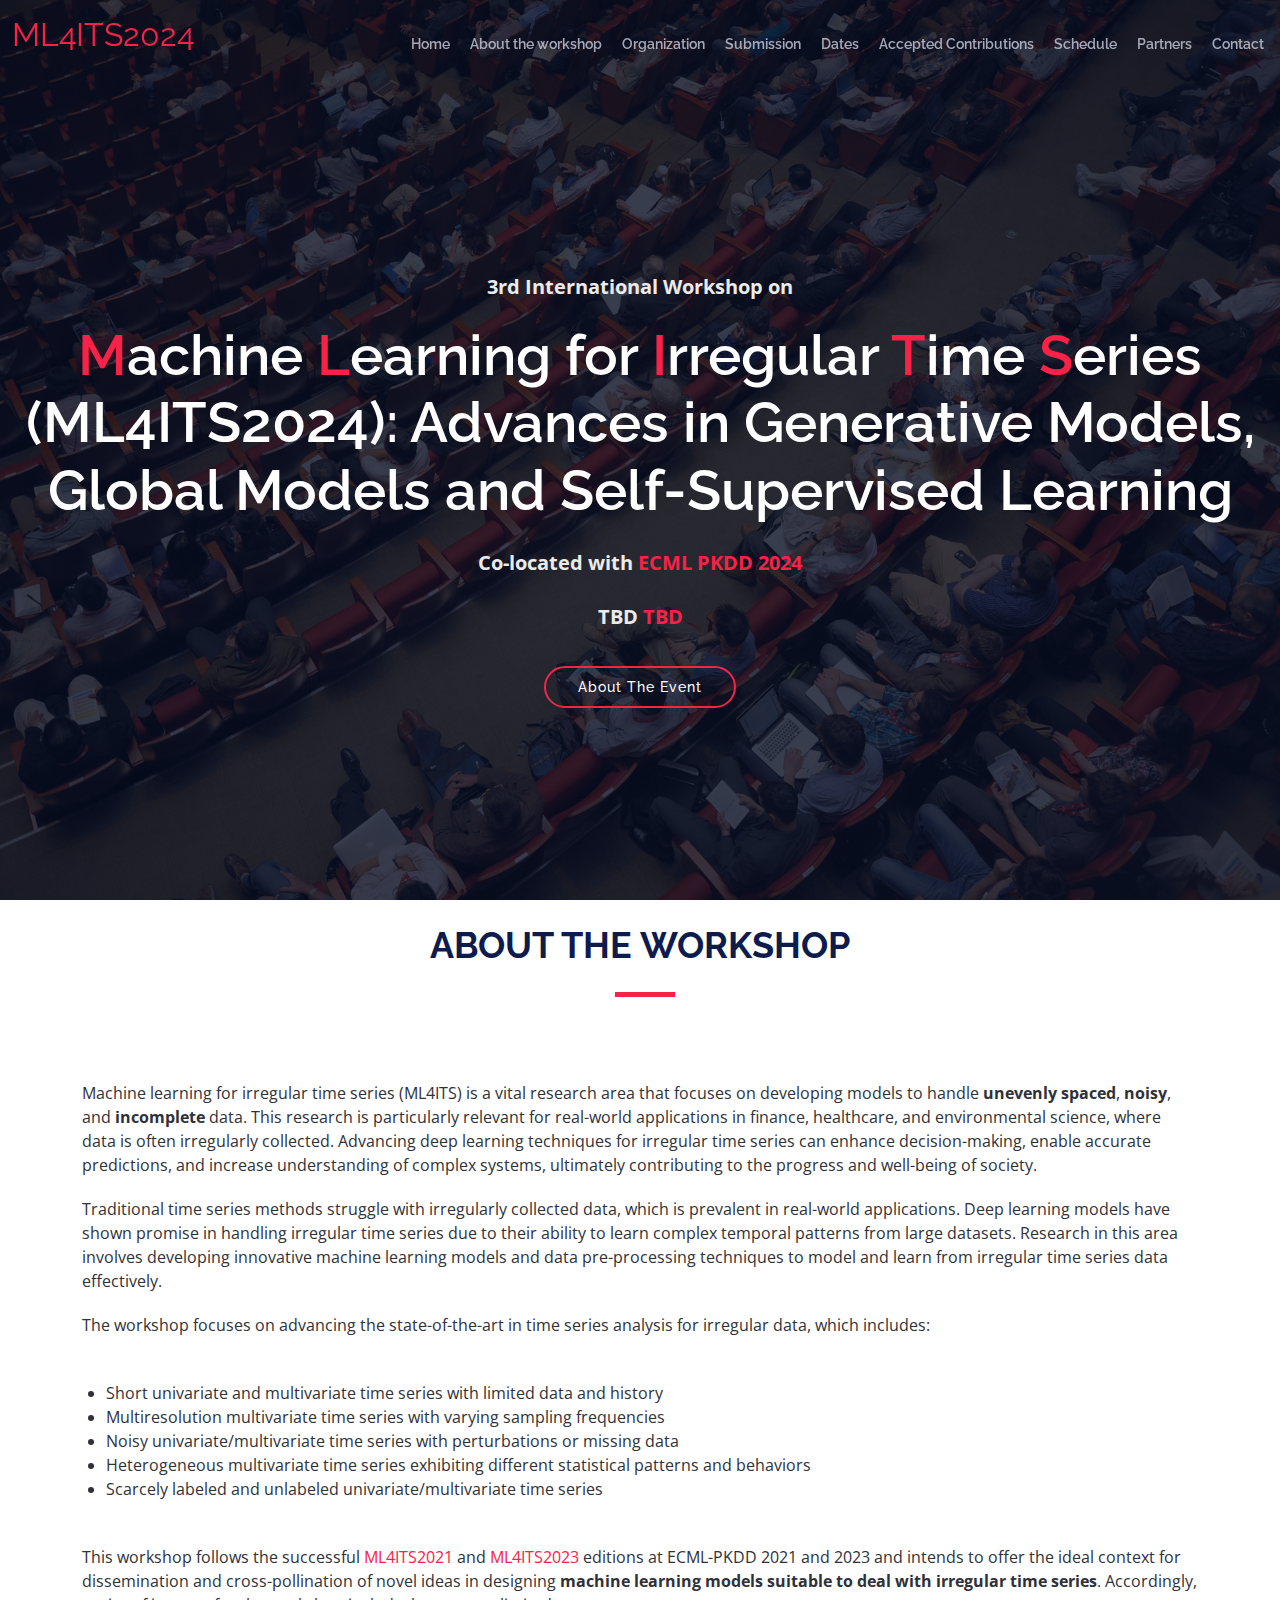
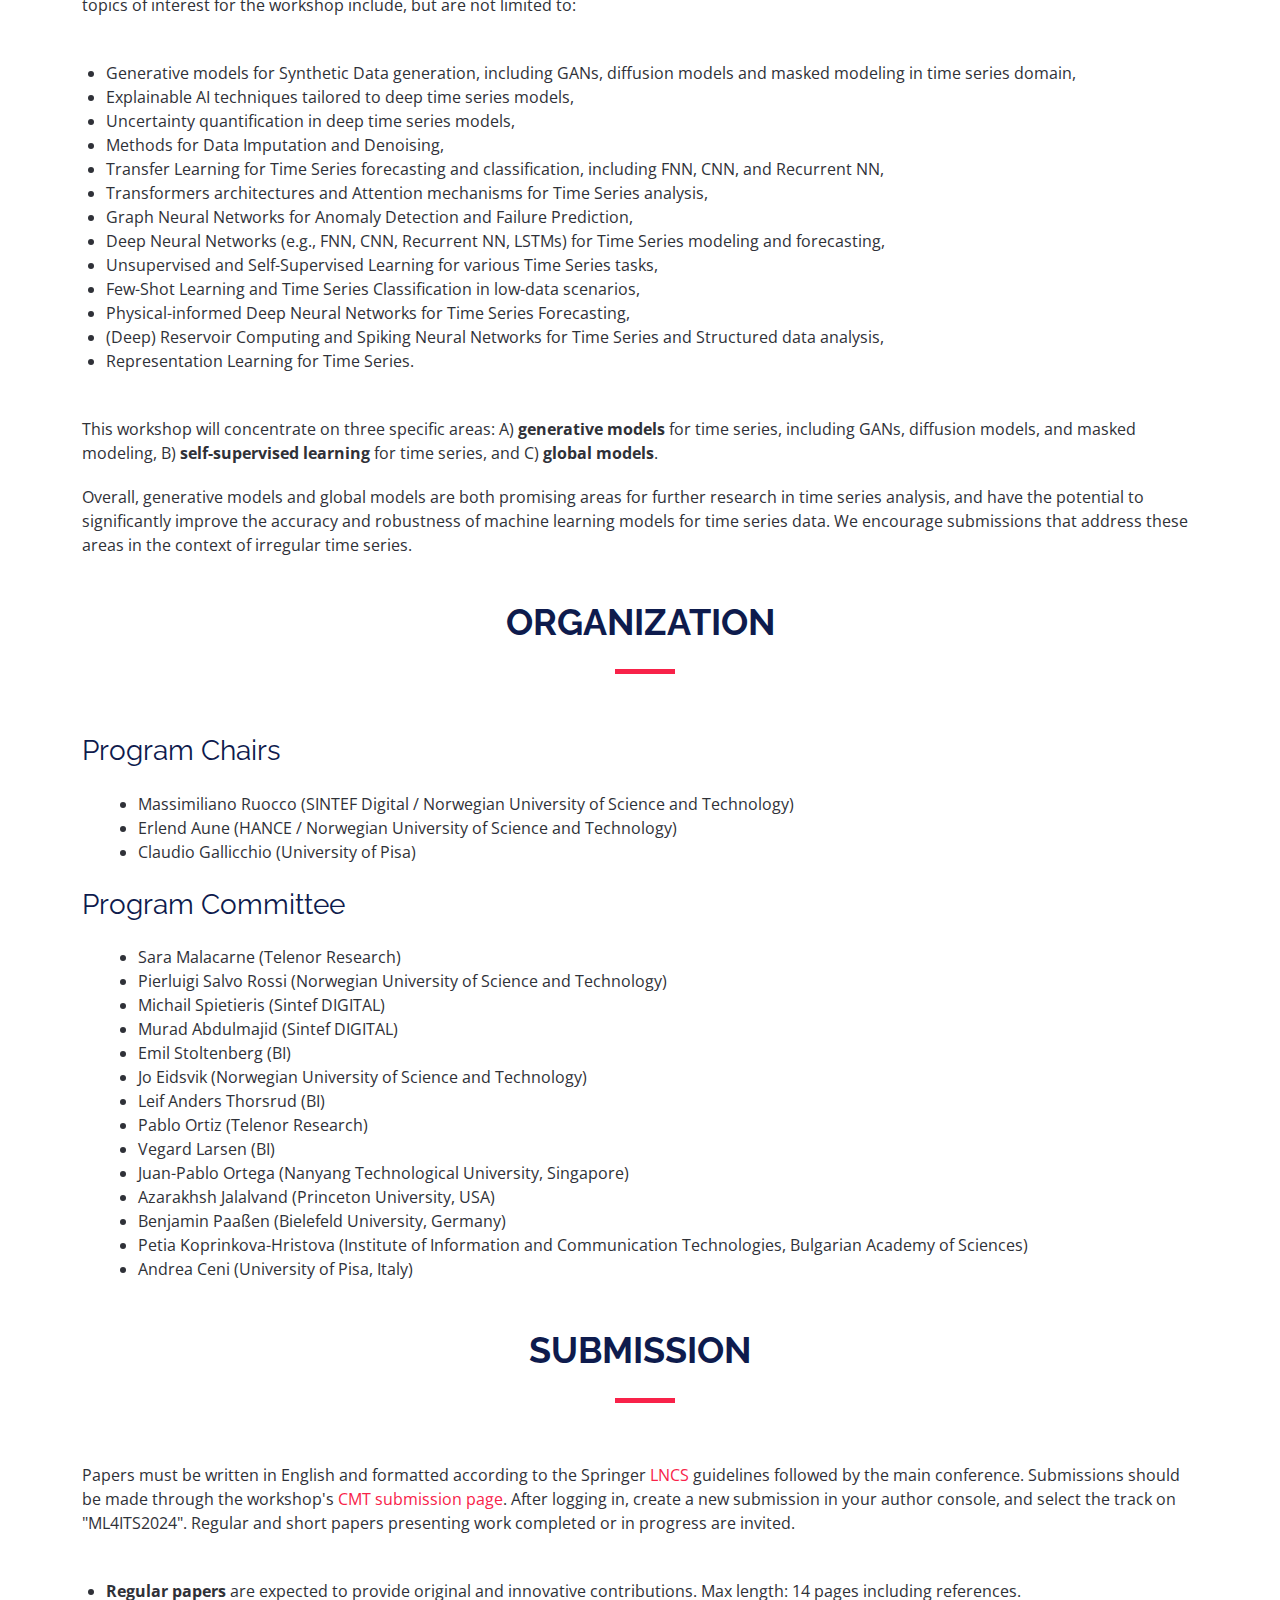
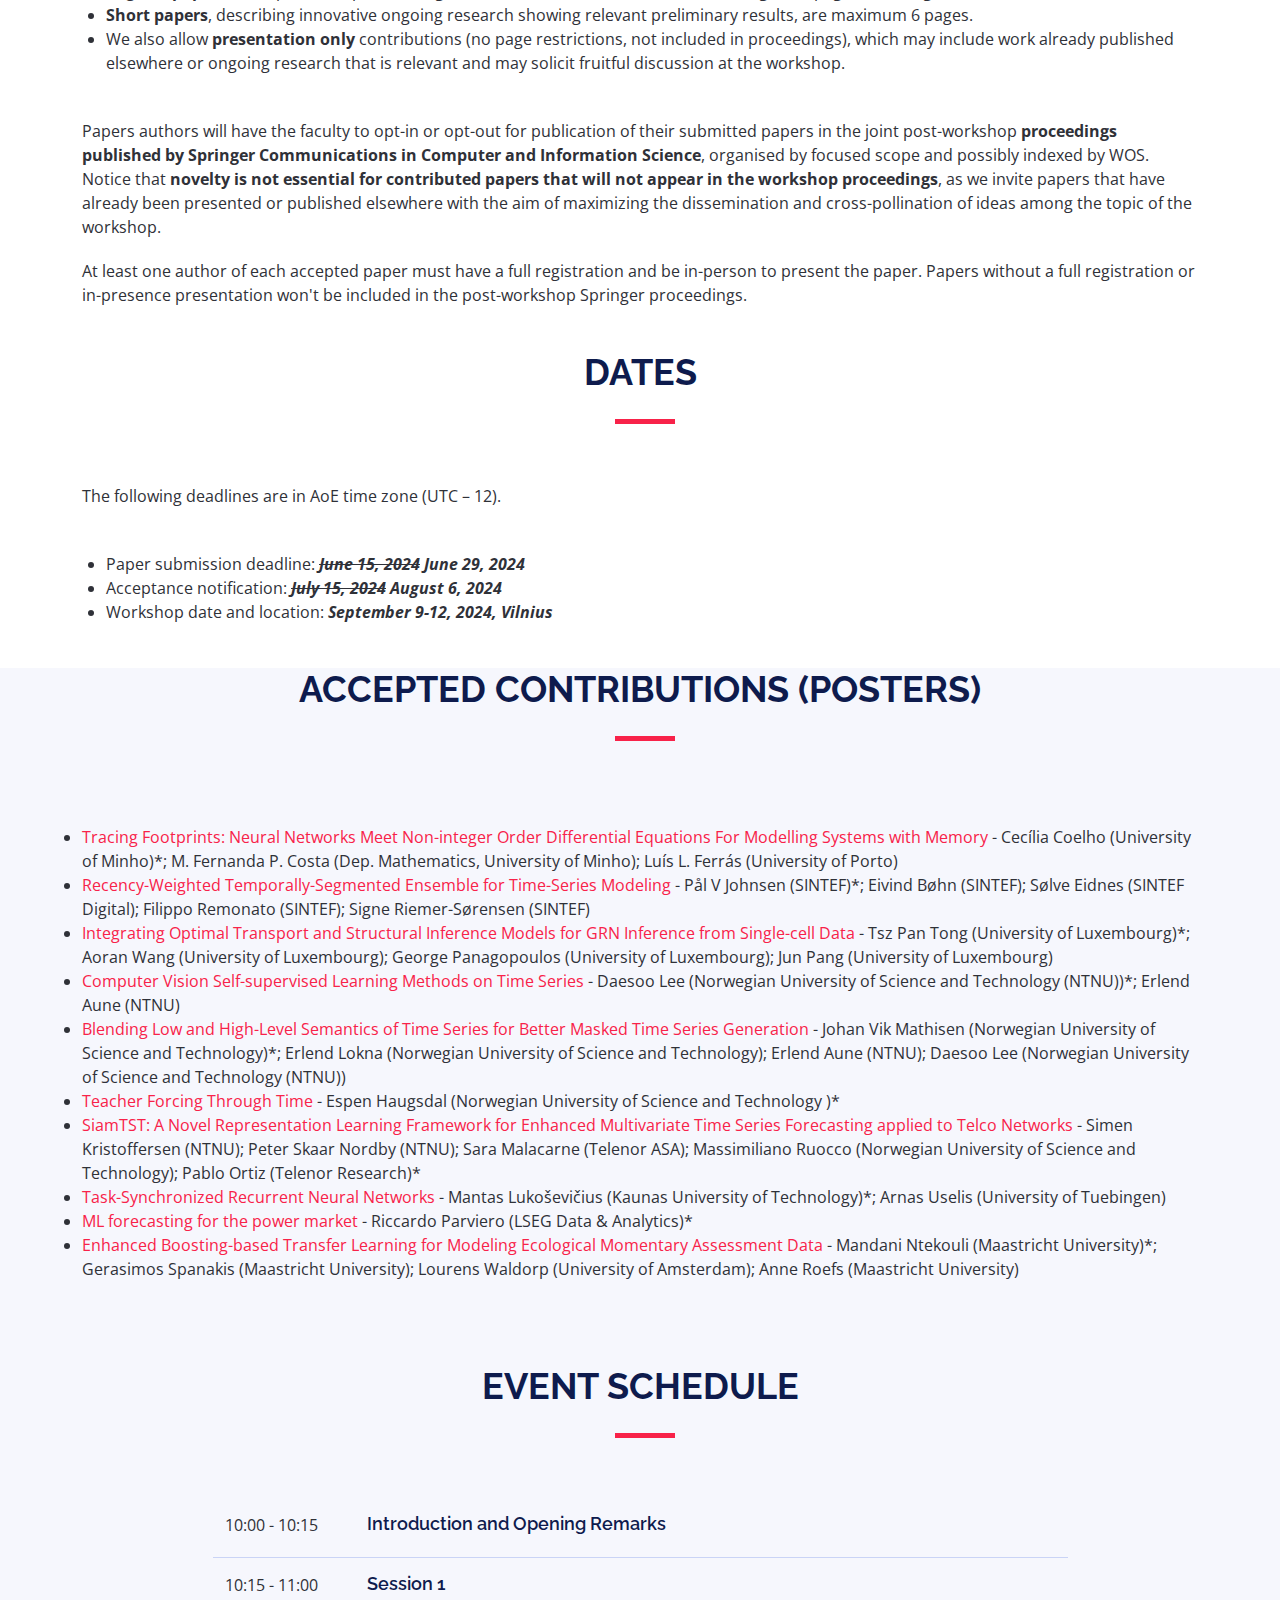
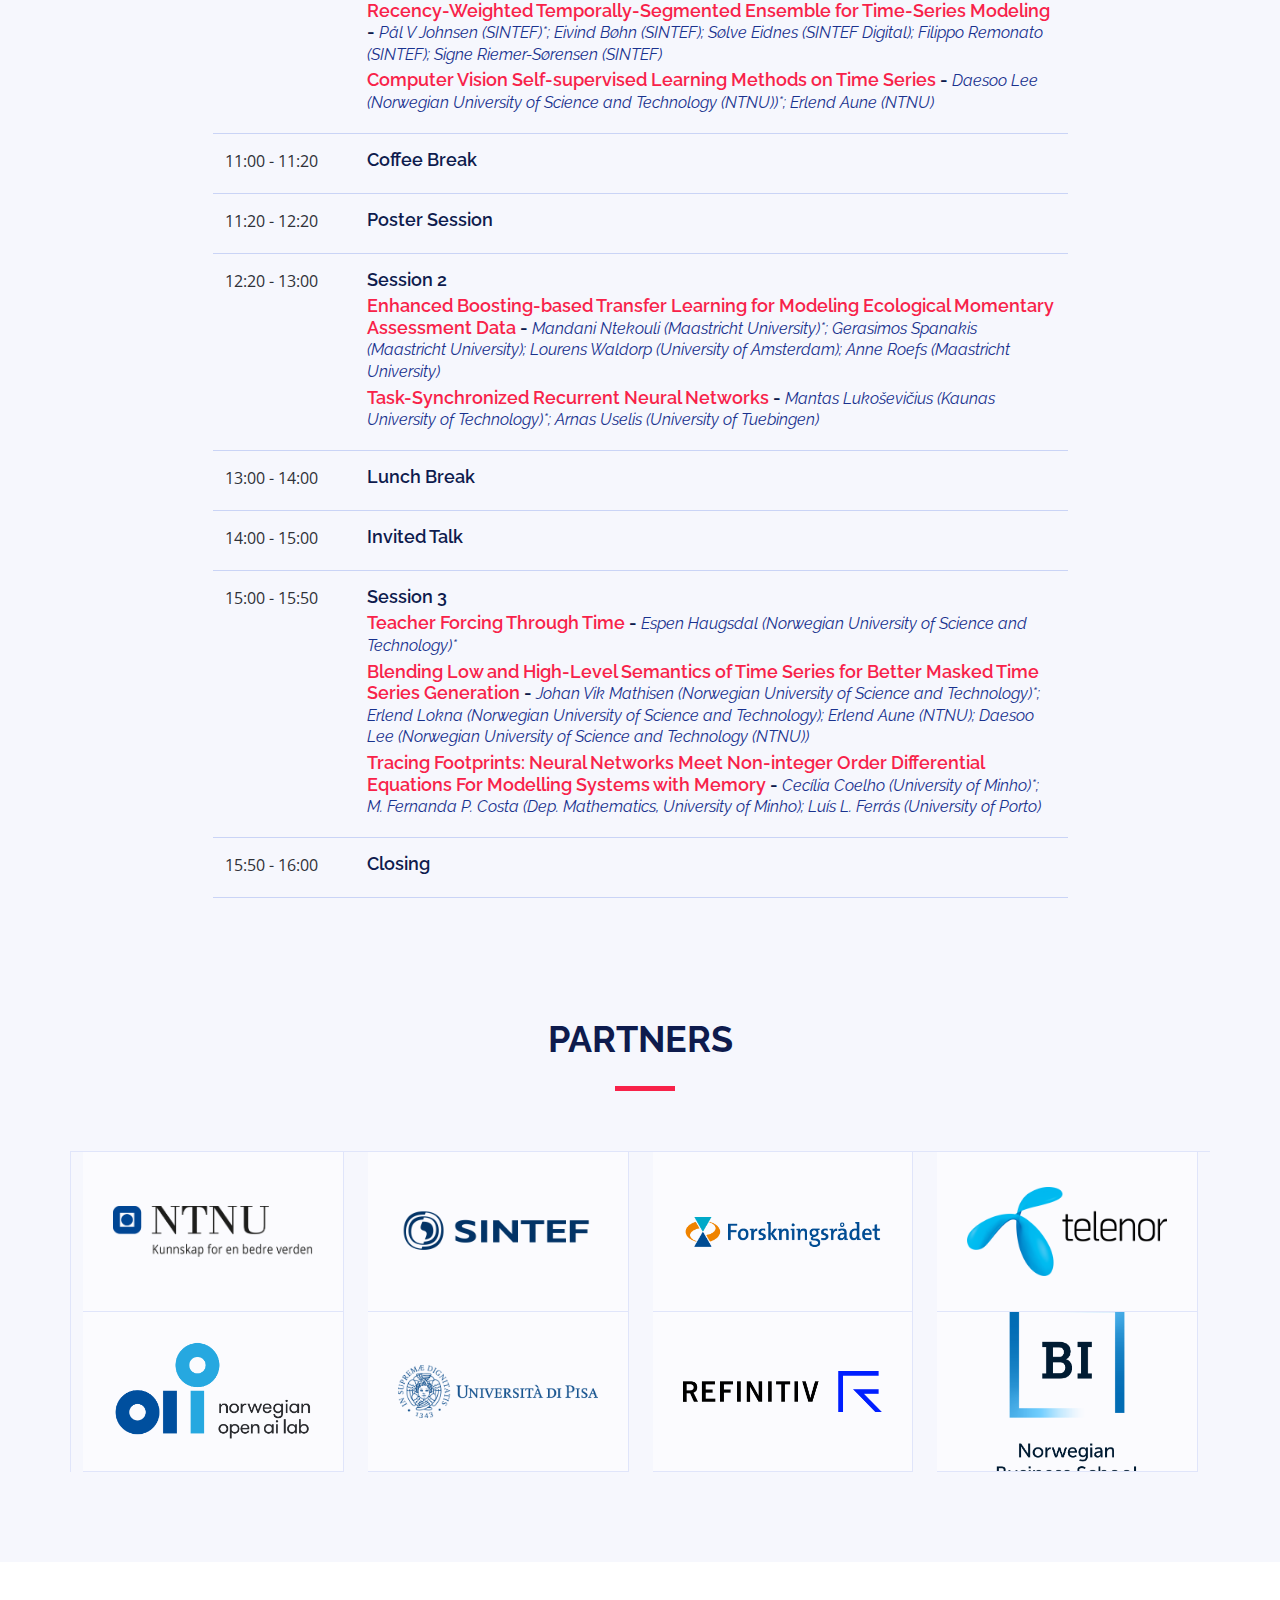
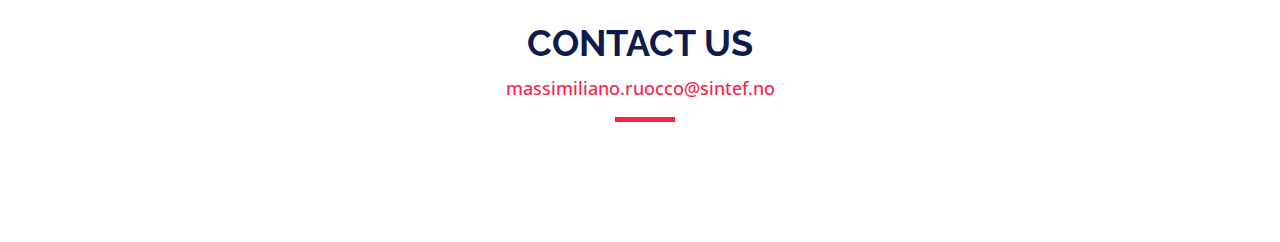
==== index.html @ a79eaecb "First commit" ====
<!DOCTYPE html>
<html lang="en">

<head>
  <meta charset="utf-8">
  <meta content="width=device-width, initial-scale=1.0" name="viewport">

  <title>ml4its2024</title>
  <meta content="" name="description">
  <meta content="" name="keywords">

  <!-- Favicons -->
  <link href="assets/img/favicon.png" rel="icon">
  <link href="assets/img/apple-touch-icon.png" rel="apple-touch-icon">

  <!-- Google Fonts -->
  <link href="https://fonts.googleapis.com/css?family=Open+Sans:300,300i,400,400i,700,700i|Raleway:300,400,500,700,800"
    rel="stylesheet">

  <!-- Vendor CSS Files -->
  <link href="assets/vendor/aos/aos.css" rel="stylesheet">
  <link href="assets/vendor/bootstrap/css/bootstrap.min.css" rel="stylesheet">
  <link href="assets/vendor/bootstrap-icons/bootstrap-icons.css" rel="stylesheet">
  <link href="assets/vendor/glightbox/css/glightbox.min.css" rel="stylesheet">
  <link href="assets/vendor/swiper/swiper-bundle.min.css" rel="stylesheet">

  <!-- Template Main CSS File -->
  <link href="assets/css/style.css" rel="stylesheet">

  <!-- =======================================================
  * Template Name: TheEvent - v4.1.0
  * Template URL: https://bootstrapmade.com/theevent-conference-event-bootstrap-template/
  * Author: BootstrapMade.com
  * License: https://bootstrapmade.com/license/
  ======================================================== -->
</head>

<body>

  <!-- ======= Header ======= -->
  <header id="header" class="d-flex align-items-center ">
    <div class="container-fluid container-xxl d-flex align-items-center">

      <div id="logo" class="me-auto">
        <!-- Uncomment below if you prefer to use a text logo -->
        <h2><a href="index.html">ML4ITS2024</a></h2>
        <!--<a href="index.html" class="scrollto"><img src="assets/img/logo.png" alt="" title=""></a>-->
      </div>

      <nav id="navbar" class="navbar order-last order-lg-0">
        <ul>
          <!-- <li><a class="nav-link scrollto active" href="#hero">Home</a></li>
          <li><a class="nav-link scrollto" href="#aboutt">Call for Papers</a></li>
          <li><a class="nav-link scrollto" href="#organization">Organization</a></li>
          <li><a class="nav-link scrollto" href="#submission">Submission</a></li>
          <li><a class="nav-link scrollto" href="#dates">Dates</a></li>
          <li><a class="nav-link scrollto" href="#schedule">Schedule</a></li>
          <li><a class="nav-link scrollto" href="#supporters">Partners</a></li> -->
          <li><a href="#hero">Home</a></li>
          <li><a href="#aboutt">About the workshop</a></li>
          <li><a href="#organization">Organization</a></li>
          <li><a href="#submission">Submission</a></li>
          <li><a href="#dates">Dates</a></li>
          <li><a href="#contributions">Accepted Contributions</a></li>
          <li><a href="#schedule">Schedule</a></li>
          <li><a href="#supporters">Partners</a></li>
          <!-- <li class="dropdown"><a href="#"><span>Drop Down</span> <i class="bi bi-chevron-down"></i></a>
          <ul>
            <li><a href="#">Drop Down 1</a></li>
            <li class="dropdown"><a href="#"><span>Deep Drop Down</span> <i class="bi bi-chevron-right"></i></a>
              <ul>
                <li><a href="#">Deep Drop Down 1</a></li>
                <li><a href="#">Deep Drop Down 2</a></li>
                <li><a href="#">Deep Drop Down 3</a></li>
                <li><a href="#">Deep Drop Down 4</a></li>
                <li><a href="#">Deep Drop Down 5</a></li>
              </ul>
            </li>
            <li><a href="#">Drop Down 2</a></li>
            <li><a href="#">Drop Down 3</a></li>
            <li><a href="#">Drop Down 4</a></li>
          </ul>
        </li> -->
          <li><a href="#contact">Contact</a></li>
          <!--<li><a href="https://ml4its.github.io/ml4its2021/">ML4ITS2021</a></li>-->
        </ul>
        <i class="bi bi-list mobile-nav-toggle"></i>
      </nav><!-- .navbar -->

    </div>
  </header><!-- End Header -->

  <!-- ======= Hero Section ======= -->
  <section id="hero">
    <!-- <div class="hero-container" data-aos="zoom-in" data-aos-delay="100"> -->
    <div class="hero-container">
      <p>3rd International Workshop on</p>
      <h1 class="mb-4 pb-0"><span>M</span>achine <span>L</span>earning for <span>I</span>rregular <span>T</span>ime
        <span>S</span>eries (ML4ITS2024): Advances in Generative Models, Global Models and Self-Supervised Learning
      </h1>

      <p class="mb-4 pb-0">Co-located with <a href="https://2024.ecmlpkdd.org/">ECML PKDD 2024</a></p>
      <p class="mb-4 pb-0"> TBD <a href="https://www.polito.it/en/polito/about-us/campuses-and-maps?sellocale=bl_id%253DTO_CIT06%2526fl_id%253DXPTE%2526rm_id%253D003&lang=en">TBD</a></p>
      <a href="#aboutt" class="about-btn scrollto">About The Event</a>
    </div>
  </section><!-- End Hero Section -->

  <main id="main">

    <!-- ======= About Section ======= -->
    <section id="aboutt">
      <!-- <div class="container" data-aos="fade-up"> -->
      <div class="container">

        <div class="section-header">
          <br>
          <h2>About the workshop</h2>
        </div>
        <div class="row">
          <p style="margin-top:0.1cm;">


      
          <p>
            Machine learning for irregular time series (ML4ITS) is a vital research area that focuses on developing models to handle <b>unevenly spaced</b>, <b>noisy</b>, and <b>incomplete</b> data. This research is particularly relevant for real-world applications in finance, healthcare, and environmental science, where data is often irregularly collected. Advancing deep learning techniques for irregular time series can enhance decision-making, enable accurate predictions, and increase understanding of complex systems, ultimately contributing to the progress and well-being of society.
          </p>

          <p>
            Traditional time series methods struggle with irregularly collected data, which is prevalent in real-world applications. Deep learning models have shown promise in handling irregular time series due to their ability to learn complex temporal patterns from large datasets. Research in this area involves developing innovative machine learning models and data pre-processing techniques to model and learn from irregular time series data effectively.
          </p>
          <p>
            The workshop focuses on advancing the state-of-the-art in time series analysis for irregular data, which includes:
            <ul id="list">
              <li>Short univariate and multivariate time series with limited data and history</li>
              <li>Multiresolution multivariate time series with varying sampling frequencies</li>
              <li>Noisy univariate/multivariate time series with perturbations or missing data</li>
              <li>Heterogeneous multivariate time series exhibiting different statistical patterns and behaviors</li>
              <li>Scarcely labeled and unlabeled univariate/multivariate time series</li>
            </ul>
          </p>
     

          <p>
            This workshop follows the successful <a href="https://ml4its.github.io/ml4its2021/">ML4ITS2021</a> and <a href="https://ml4its.github.io/ml4its2023/">ML4ITS2023</a> editions
            at ECML-PKDD 2021 and 2023 and intends to offer the ideal context for dissemination and cross-pollination of novel
            ideas in designing <b>machine learning models suitable to deal with irregular time series</b>. Accordingly,
            topics of interest for the workshop include, but are not limited to:
          <ul id="list">
            <li>Generative models for Synthetic Data generation, including GANs, diffusion models and masked modeling in
              time series domain,</li>
            <li>Explainable AI techniques tailored to deep time series models,</li>
            <li>Uncertainty quantification in deep time series models,</li>
            <li>Methods for Data Imputation and Denoising,</li>
            <li>Transfer Learning for Time Series forecasting and classification, including FNN, CNN, and Recurrent NN,</li>
            <li>Transformers architectures and Attention mechanisms for Time Series analysis,</li>
            <li>Graph Neural Networks for Anomaly Detection and Failure Prediction,</li>
            <li>Deep Neural Networks (e.g., FNN, CNN, Recurrent NN, LSTMs) for Time Series modeling and forecasting,</li>
            <li>Unsupervised and Self-Supervised Learning for various Time Series tasks,</li>
            <li>Few-Shot Learning and Time Series Classification in low-data scenarios,</li>
            <li>Physical-informed Deep Neural Networks for Time Series Forecasting,</li>
            <li>(Deep) Reservoir Computing and Spiking Neural Networks for Time Series and Structured data analysis,</li>
            <li>Representation Learning for Time Series.</li>

          </ul>
          </p>

          <p>
            This workshop will concentrate on three specific areas: A) <b>generative models</b> for time series,
            including GANs, diffusion models, and masked modeling, B) <b>self-supervised learning</b> for time series,
            and C) <b>global models</b>.<!--  This workshop focuses on these areas for the following reasons:
<ul id="list">
<li>A) <b>Generative models</b> for time series: Generative models enable the synthesis of new time series data, which can be employed to augment existing datasets, perform data imputation, or even simulate various scenarios. Developing more advanced generative models specific to time series can lead to a better understanding of underlying temporal patterns, which, in turn, can improve forecasting, anomaly detection, and decision-making in fields like finance, healthcare, and environmental science.</li>
<li>B) <b>Self-supervised learning</b> for time series: In real-world situations, obtaining labeled data for time series can be challenging, time-consuming, and expensive. Self-supervised learning techniques can leverage the vast amounts of unlabeled data available to improve model performance without relying on manual annotation. By focusing on self-supervised learning methods for time series, researchers can develop more efficient and scalable models, ultimately leading to better insights and predictions even with limited labeled data.</li>
<li>C) <b>Global models</b>: Traditional machine learning models may be trained on smaller, local datasets, which can limit their ability to generalize to new and diverse data. By training global models on large, centralized datasets from multiple sources, researchers can create more robust and accurate models. These global models can benefit from the diverse range of training data, leading to improved performance and better generalization capabilities. This is particularly important for time series analysis, as it enhances forecasting and decision-making across various domains. </li>
</ul>-->
          </p>

          <p>
            Overall, generative models and global models are both promising areas for further research in time series
            analysis, and have the potential to significantly improve the accuracy and robustness of machine learning
            models for time series data.
            We encourage submissions that address these areas in the context of irregular time series.
          </p>
        </div>
      </div>
    </section><!-- End About Section -->

    <!-- ======= Organization Section ======= -->
    <section id="organization">
      <!-- <div class="container" data-aos="fade-up"> -->
      <div class="container">

        <div class="section-header">
          <br>
          <h2>Organization</h2>
        </div>
        <h3>Program Chairs</h3>
        <p>
        <ul id="list">
          <li> Massimiliano Ruocco (SINTEF Digital / Norwegian University of Science and Technology)</li>
          <li> Erlend Aune (HANCE / Norwegian University of Science and Technology)</li>
          <li> Claudio Gallicchio (University of Pisa)</li>
        </ul>
        </p>
        <h3>Program Committee</h3>
        <p>
        <ul id="list">
          <li>Sara Malacarne (Telenor Research)</li>
          <li>Pierluigi Salvo Rossi (Norwegian University of Science and Technology)</li>
          <li>Michail Spietieris (Sintef DIGITAL)</li>
          <li>Murad Abdulmajid (Sintef DIGITAL)</li>
          <!-- <li>Eliezer de Souza da Silva (Norwegian University of Science and Technology)</li> -->
          <li>Emil Stoltenberg (BI)</li>
          <li>Jo Eidsvik (Norwegian University of Science and Technology)</li>
          <li>Leif Anders Thorsrud (BI)</li>
          <li>Pablo Ortiz (Telenor Research)</li>
          <li>Vegard Larsen (BI)</li>
          <li>Juan-Pablo Ortega (Nanyang Technological University, Singapore)</li>
          <li>Azarakhsh Jalalvand (Princeton University, USA)</li>
          <li>Benjamin Paaßen (Bielefeld University, Germany)</li>
          <li>Petia Koprinkova-Hristova (Institute of Information and Communication Technologies, Bulgarian Academy of
            Sciences)</li>
          <li>Andrea Ceni (University of Pisa, Italy)</li>
        </ul>
        </p>
      </div>

    </section><!-- End Organization Section -->

    <section id="submission">
      <!-- <div class="container" data-aos="fade-up"> -->
      <div class="container">

        <div class="section-header">
          <br>
          <h2>Submission</h2>
        </div>
        <div class="row">

          <p>
            Papers must be written in English and formatted according to the Springer <a
              href="https://www.springer.com/gp/computer-science/lncs/new-latex-templates-available/15634678">LNCS</a>
            guidelines followed by the main conference. Submissions should be made through the workshop's <a href="https://cmt3.research.microsoft.com/ECMLPKDDworkshop2024/Submission/Index">CMT submission page</a>. After logging in, create a new submission in your author console, and select the track on
            "ML4ITS2024".

            Regular and short papers presenting work completed or in
            progress are invited. 
            <ul id="list">
              <li><b>Regular papers</b> are expected to provide original and innovative contributions.
              Max length: 14 pages including references. </li>

              <li><b>Short papers</b>, describing innovative ongoing research
              showing relevant preliminary results, are maximum 6 pages. </li>

              <li> We also allow <b>presentation only</b>
              contributions (no page restrictions, not included in proceedings), which may include work already published
              elsewhere or ongoing research that is relevant and may solicit fruitful discussion at the workshop.</li>
            </ul>

            
          </p>
          <p>
            Papers authors will have the faculty to opt-in or opt-out for publication of their submitted papers in the
            joint post-workshop <b>proceedings published by Springer Communications in Computer and Information
              Science</b>, organised by focused scope and possibly indexed by WOS. Notice that <b>novelty is not
              essential for contributed papers that will not appear in the workshop proceedings</b>, as we invite papers
            that have already been presented or published elsewhere with the aim of maximizing the dissemination and
            cross-pollination of ideas among the topic of the workshop.
          </p>
          <p>
            At least one author of each accepted paper must have a full registration and be in-person to present the
            paper. Papers without a full registration or in-presence presentation won't be included in the post-workshop
            Springer proceedings.
          </p>
        </div>
      </div>
    </section><!-- End About Submission -->

    <section id="dates">
      <!-- <div class="container" data-aos="fade-up"> -->
      <div class="container">

        <div class="section-header">
          <br>
          <h2>Dates</h2>
          <!--<p>Here some of the most important dates</p>-->
        </div>

        <div class="row">
          <p>
            The following deadlines are in AoE time zone (UTC – 12).
          <ul id="list">
            <li>Paper submission deadline: <i><b><s>June 15, 2024</s></b></i> <i><b>June 29, 2024</b></i> </li>
            <li>Acceptance notification: <i><b><s>July 15, 2024</s></b></i> <i><b>August 6, 2024</b></i> </li>
            <li>Workshop date and location: <i><b>September 9-12, 2024, Vilnius</b></i></li>
          </ul>
          </p>
        </div>
      </div>

    </section><!-- End Speakers Section -->










<!-- ======= Accepted Contributions ======= -->
<section id="contributions" class="section-with-bg">
  <div class="container">
    <div class="section-header">
      <h2>Accepted Contributions (Posters)</h2>
    </div>

    <div class="tab-content row justify-content-center">

      <!-- Accepted Contributions List -->
      <ul id="list">
        <li><a href="#schedule">Tracing Footprints: Neural Networks Meet Non-integer Order Differential Equations For Modelling Systems with Memory</a> - 
          <span>Cecília Coelho (University of Minho)*; M. Fernanda P. Costa (Dep. Mathematics, University of Minho); Luís L. Ferrás (University of Porto)</span>
        </li>
        <li><a href="#schedule">Recency-Weighted Temporally-Segmented Ensemble for Time-Series Modeling</a> - 
          <span>Pål V Johnsen (SINTEF)*; Eivind Bøhn (SINTEF); Sølve Eidnes (SINTEF Digital); Filippo Remonato (SINTEF); Signe Riemer-Sørensen (SINTEF)</span>
        </li>
        <li><a href="#schedule">Integrating Optimal Transport and Structural Inference Models for GRN Inference from Single-cell Data</a> - 
          <span>Tsz Pan Tong (University of Luxembourg)*; Aoran Wang (University of Luxembourg); George Panagopoulos (University of Luxembourg); Jun Pang (University of Luxembourg)</span>
        </li>
        <li><a href="#schedule">Computer Vision Self-supervised Learning Methods on Time Series</a> - 
          <span>Daesoo Lee (Norwegian University of Science and Technology (NTNU))*; Erlend Aune (NTNU)</span>
        </li>
        <li><a href="#schedule">Blending Low and High-Level Semantics of Time Series for Better Masked Time Series Generation</a> - 
          <span>Johan Vik Mathisen (Norwegian University of Science and Technology)*; Erlend Lokna (Norwegian University of Science and Technology); Erlend Aune (NTNU); Daesoo Lee (Norwegian University of Science and Technology (NTNU))</span>
        </li>
        <li><a href="#schedule">Teacher Forcing Through Time</a> - 
          <span>Espen Haugsdal (Norwegian University of Science and Technology )*</span>
        </li>
        <li><a href="#schedule">SiamTST: A Novel Representation Learning Framework for Enhanced Multivariate Time Series Forecasting applied to Telco Networks</a> - 
          <span>Simen Kristoffersen (NTNU); Peter Skaar Nordby (NTNU); Sara Malacarne (Telenor ASA); Massimiliano Ruocco (Norwegian University of Science and Technology); Pablo Ortiz (Telenor Research)*</span>
        </li>
        <li><a href="#schedule">Task-Synchronized Recurrent Neural Networks</a> - 
          <span>Mantas Lukoševičius (Kaunas University of Technology)*; Arnas Uselis (University of Tuebingen)</span>
        </li>
        <li><a href="#schedule">ML forecasting for the power market</a> - 
          <span>Riccardo Parviero (LSEG Data & Analytics)*</span>
        </li>
        <li><a href="#schedule">Enhanced Boosting-based Transfer Learning for Modeling Ecological Momentary Assessment Data</a> - 
          <span>Mandani Ntekouli (Maastricht University)*; Gerasimos Spanakis (Maastricht University); Lourens Waldorp (University of Amsterdam); Anne Roefs (Maastricht University)</span>
        </li>
      </ul>

    </div>
  </div>
</section><!-- End Accepted Contributions -->

















    
<!-- ======= Schedule Section ======= -->
<section id="schedule" class="section-with-bg">
  <div class="container">

    <div class="section-header">
      <h2>Event Schedule</h2>
    </div>

    <div class="tab-content row justify-content-center">

      <!-- Schdule Day 1 -->
      <div role="tabpanel" class="col-lg-9 tab-pane fade show active" id="morning">

        <div class="row schedule-item">
          <div class="col-md-2"><time>10:00 - 10:15</time></div>
          <div class="col-md-10">
            <h4>Introduction and Opening Remarks <span></span></h4>
          </div>
        </div>

        <div class="row schedule-item">
          <div class="col-md-2"><time>10:15 - 11:00</time></div>
          <div class="col-md-10">
            <h4>Session 1</h4>
            <h4><a href="#schedule">Recency-Weighted Temporally-Segmented Ensemble for Time-Series Modeling</a> - 
              <span>Pål V Johnsen (SINTEF)*; Eivind Bøhn (SINTEF); Sølve Eidnes (SINTEF Digital); Filippo Remonato (SINTEF); Signe Riemer-Sørensen (SINTEF)</span>
            </h4>
            <h4><a href="#schedule">Computer Vision Self-supervised Learning Methods on Time Series</a> - 
              <span>Daesoo Lee (Norwegian University of Science and Technology (NTNU))*; Erlend Aune (NTNU)</span>
            </h4>
          </div>
        </div>

        <div class="row schedule-item">
          <div class="col-md-2"><time>11:00 - 11:20</time></div>
          <div class="col-md-10">
            <h4>Coffee Break</h4>
          </div>
        </div>

        <div class="row schedule-item">
          <div class="col-md-2"><time>11:20 - 12:20</time></div>
          <div class="col-md-10">
            <h4>Poster Session</h4>
          </div>
        </div>

        <div class="row schedule-item">
          <div class="col-md-2"><time>12:20 - 13:00</time></div>
          <div class="col-md-10">
            <h4>Session 2</h4>
            <h4><a href="#schedule">Enhanced Boosting-based Transfer Learning for Modeling Ecological Momentary Assessment Data</a> - 
              <span>Mandani Ntekouli (Maastricht University)*; Gerasimos Spanakis (Maastricht University); Lourens Waldorp (University of Amsterdam); Anne Roefs (Maastricht University)</span>
            </h4>
            <h4><a href="#schedule">Task-Synchronized Recurrent Neural Networks</a> - 
              <span>Mantas Lukoševičius (Kaunas University of Technology)*; Arnas Uselis (University of Tuebingen)</span>
            </h4>
          </div>
        </div>

        <div class="row schedule-item">
          <div class="col-md-2"><time>13:00 - 14:00</time></div>
          <div class="col-md-10">
            <h4>Lunch Break</h4>
          </div>
        </div>

        <div class="row schedule-item">
          <div class="col-md-2"><time>14:00 - 15:00</time></div>
          <div class="col-md-10">
            <h4>Invited Talk <span></span></h4>
          </div>
        </div>

        <div class="row schedule-item">
          <div class="col-md-2"><time>15:00 - 15:50</time></div>
          <div class="col-md-10">
            <h4>Session 3</h4>
            <h4><a href="#schedule">Teacher Forcing Through Time</a> - 
              <span>Espen Haugsdal (Norwegian University of Science and Technology)*</span>
            </h4>
            <h4><a href="#schedule">Blending Low and High-Level Semantics of Time Series for Better Masked Time Series Generation</a> - 
              <span>Johan Vik Mathisen (Norwegian University of Science and Technology)*; Erlend Lokna (Norwegian University of Science and Technology); Erlend Aune (NTNU); Daesoo Lee (Norwegian University of Science and Technology (NTNU))</span>
            </h4>
            <h4><a href="#schedule">Tracing Footprints: Neural Networks Meet Non-integer Order Differential Equations For Modelling Systems with Memory</a> - 
              <span>Cecília Coelho (University of Minho)*; M. Fernanda P. Costa (Dep. Mathematics, University of Minho); Luís L. Ferrás (University of Porto)</span>
            </h4>
          </div>
        </div>

        <div class="row schedule-item">
          <div class="col-md-2"><time>15:50 - 16:00</time></div>
          <div class="col-md-10">
            <h4>Closing</h4>
          </div>
        </div>

      </div>
      <!-- End Schdule Day 1 -->

    </div>

  </div>

</section><!-- End Schedule Section -->





    <!-- ======= Supporters Section ======= -->
    <section id="supporters" class="section-with-bg">

      <!-- <div class="container" data-aos="fade-up"> -->
      <div class="container">

        <div class="section-header">
          <h2>Partners</h2>
        </div>

        <!-- <div class="row no-gutters supporters-wrap clearfix" data-aos="zoom-in" data-aos-delay="100"> -->
        <div class="row no-gutters supporters-wrap clearfix">

          <div class="col-lg-3 col-md-4 col-xs-6">
            <div class="supporter-logo">
              <img src="assets/img/supporters/ntnu_logo.png" class="img-fluid" alt="">
            </div>
          </div>

          <div class="col-lg-3 col-md-4 col-xs-6">
            <div class="supporter-logo">
              <img src="assets/img/supporters/sintef_logo.png" class="img-fluid" alt="">
            </div>
          </div>

          <div class="col-lg-3 col-md-4 col-xs-6">
            <div class="supporter-logo">
              <img src="assets/img/supporters/nfr_logo.png" class="img-fluid" alt="">
            </div>
          </div>

          <div class="col-lg-3 col-md-4 col-xs-6">
            <div class="supporter-logo">
              <img src="assets/img/supporters/telenor_logo.png" class="img-fluid" alt="">
            </div>
          </div>

          <div class="col-lg-3 col-md-4 col-xs-6">
            <div class="supporter-logo">
              <img src="assets/img/supporters/nail_logo.png" class="img-fluid" alt="">
            </div>
          </div>

          <div class="col-lg-3 col-md-4 col-xs-6">
            <div class="supporter-logo">
              <img src="assets/img/supporters/university-of-pisa-logo.png" class="img-fluid" alt="">
            </div>
          </div>

          <div class="col-lg-3 col-md-4 col-xs-6">
            <div class="supporter-logo">
              <img src="assets/img/supporters/refinitiv-logo.png" class="img-fluid" alt="">
            </div>
          </div>

          <div class="col-lg-3 col-md-4 col-xs-6">
            <div class="supporter-logo">
              <img src="assets/img/supporters/bi-logo.png" class="img-fluid" alt="">
            </div>
          </div>

        </div>

      </div>

    </section><!-- End Sponsors Section -->







    <!-- ======= Contact Section ======= -->
    <section id="contact" class="section-bg">

      <!-- <div class="container" data-aos="fade-up"> -->
      <div class="container">


        <div class="section-header">
          <h2>Contact Us</h2>
          <p><a href="mailto:massimiliano.ruocco@sintef.no">massimiliano.ruocco@sintef.no</a></p>
        </div>


      </div>
    </section><!-- End Contact Section -->

  </main><!-- End #main -->



  <a href="#" class="back-to-top d-flex align-items-center justify-content-center"><i
      class="bi bi-arrow-up-short"></i></a>

  <!-- Vendor JS Files -->
  <script src="assets/vendor/aos/aos.js"></script>
  <script src="assets/vendor/bootstrap/js/bootstrap.bundle.min.js"></script>
  <script src="assets/vendor/glightbox/js/glightbox.min.js"></script>
  <script src="assets/vendor/php-email-form/validate.js"></script>
  <script src="assets/vendor/swiper/swiper-bundle.min.js"></script>

  <!-- Template Main JS File -->
  <script src="assets/js/main.js"></script>

</body>

</html>
---- assets/css/style.css ----
/**
* Template Name: TheEvent - v4.1.0
* Template URL: https://bootstrapmade.com/theevent-conference-event-bootstrap-template/
* Author: BootstrapMade.com
* License: https://bootstrapmade.com/license/
*/

/*--------------------------------------------------------------
# General
--------------------------------------------------------------*/
body {
  background: #fff;
  color: #2f3138;
  font-family: "Open Sans", sans-serif;
}

a {
  color: #f82249;
  text-decoration: none;
  transition: 0.5s;
}

a:hover, a:active, a:focus {
  color: #f8234a;
  outline: none;
  text-decoration: none;
}

p {
  text-indent: 0px;
  padding: 0;
  margin: 0 0 20px 0;
}

#list {
  text-indent: 0px;
  margin:1.5em;
}


h1, h2, h3, h4, h5, h6 {
  font-family: "Raleway", sans-serif;
  font-weight: 400;
  margin: 0 0 20px 0;
  padding: 0;
  color: #0e1b4d;
}

.main-page {
  margin-top: 70px;
}

/* Prelaoder */
#preloader {
  position: fixed;
  left: 0;
  top: 0;
  z-index: 999;
  width: 100%;
  height: 100%;
  overflow: visible;
  background: #fff url("../img/preloader.svg") no-repeat center center;
}

/*--------------------------------------------------------------
# Back to top button
--------------------------------------------------------------*/
.back-to-top {
  position: fixed;
  visibility: hidden;
  opacity: 0;
  right: 15px;
  bottom: 15px;
  z-index: 996;
  background: #f82249;
  width: 40px;
  height: 40px;
  border-radius: 50px;
  transition: all 0.4s;
}

.back-to-top i {
  font-size: 28px;
  color: #fff;
  line-height: 0;
}

.back-to-top:hover {
  background: #f94a6a;
  color: #fff;
}

.back-to-top.active {
  visibility: visible;
  opacity: 1;
}

/* Sections Header
--------------------------------*/
.section-header {
  margin-bottom: 60px;
  position: relative;
  padding-bottom: 20px;
}

.section-header::before {
  content: '';
  position: absolute;
  display: block;
  width: 60px;
  height: 5px;
  background: #f82249;
  bottom: 0;
  left: calc(50% - 25px);
}

.section-header h2 {
  font-size: 36px;
  text-transform: uppercase;
  text-align: center;
  font-weight: 700;
  margin-bottom: 10px;
}

.section-header p {
  text-align: center;
  padding: 0;
  margin: 0;
  font-size: 18px;
  font-weight: 500;
  color: #9195a2;
}

.section-with-bg {
  background-color: #f6f7fd;
}

/*--------------------------------------------------------------
# Header
--------------------------------------------------------------*/
#header {
  height: 90px;
  position: fixed;
  left: 0;
  top: 0;
  right: 0;
  transition: all 0.5s;
  z-index: 997;
}

#header.header-scrolled, #header.header-inner {
  background: rgba(6, 12, 34, 0.98);
  height: 70px;
}

#header #logo h1 {
  font-size: 36px;
  margin: 0;
  font-family: "Raleway", sans-serif;
  font-weight: 700;
  letter-spacing: 3px;
  /* text-transform: uppercase; */
}

#header #logo h1 span {
  color: #f82249;
}

#header #logo h1 a, #header #logo h1 a:hover {
  color: #fff;
}

#header #logo img {
  padding: 0;
  margin: 0;
  max-height: 40px;
}

@media (max-width: 992px) {
  #header #logo img {
    max-height: 30px;
  }
}

/*--------------------------------------------------------------
# Buy Tickets
--------------------------------------------------------------*/
.buy-tickets {
  color: #fff;
  background: #f82249;
  padding: 7px 22px;
  margin: 0 0 0 15px;
  border-radius: 50px;
  border: 2px solid #f82249;
  transition: all ease-in-out 0.3s;
  font-weight: 500;
  line-height: 1;
  font-size: 13px;
  white-space: nowrap;
}

.buy-tickets:hover {
  background: none;
  color: #fff;
}

.buy-tickets:focus {
  color: #fff;
}

@media (max-width: 992px) {
  .buy-tickets {
    margin: 0 15px 0 0;
  }
}

/*--------------------------------------------------------------
# Navigation Menu
--------------------------------------------------------------*/
/**
* Desktop Navigation
*/
.navbar {
  padding: 0;
}

.navbar ul {
  margin: 0;
  padding: 0;
  display: flex;
  list-style: none;
  align-items: center;
}

.navbar li {
  position: relative;
}

.navbar > ul > li {
  white-space: nowrap;
  padding: 10px 0 10px 12px;
}

.navbar a {
  display: flex;
  align-items: center;
  justify-content: space-between;
  color: rgba(202, 206, 221, 0.8);
  font-family: "Raleway", sans-serif;
  font-weight: 600;
  font-size: 14px;
  white-space: nowrap;
  transition: 0.3s;
  position: relative;
  padding: 6px 4px;
}

.navbar a i {
  font-size: 12px;
  line-height: 0;
  margin-left: 5px;
}

.navbar > ul > li > a:before {
  content: "";
  position: absolute;
  width: 0;
  height: 2px;
  bottom: -6px;
  left: 0;
  background-color: #f82249;
  visibility: hidden;
  transition: all 0.3s ease-in-out 0s;
}

.navbar a:hover:before, .navbar li:hover > a:before, .navbar .active:before {
  visibility: visible;
  width: 100%;
}

.navbar a:hover, .navbar .active, .navbar li:hover > a {
  color: #fff;
}

.navbar .dropdown ul {
  display: block;
  position: absolute;
  left: 12px;
  top: calc(100% + 30px);
  margin: 0;
  padding: 10px 0;
  z-index: 99;
  opacity: 0;
  visibility: hidden;
  background: #fff;
  box-shadow: 0px 0px 30px rgba(127, 137, 161, 0.25);
  transition: 0.3s;
}

.navbar .dropdown ul li {
  min-width: 200px;
}

.navbar .dropdown ul a {
  padding: 10px 20px;
  font-size: 14px;
  text-transform: none;
  color: #060c22;
}

.navbar .dropdown ul a i {
  font-size: 12px;
}

.navbar .dropdown ul a:hover, .navbar .dropdown ul .active:hover, .navbar .dropdown ul li:hover > a {
  color: #f82249;
}

.navbar .dropdown:hover > ul {
  opacity: 1;
  top: 100%;
  visibility: visible;
}

.navbar .dropdown .dropdown ul {
  top: 0;
  left: calc(100% - 30px);
  visibility: hidden;
}

.navbar .dropdown .dropdown:hover > ul {
  opacity: 1;
  top: 0;
  left: 100%;
  visibility: visible;
}

@media (max-width: 1366px) {
  .navbar .dropdown .dropdown ul {
    left: -90%;
  }
  .navbar .dropdown .dropdown:hover > ul {
    left: -100%;
  }
}

/**
* Mobile Navigation
*/
.mobile-nav-toggle {
  color: #fff;
  font-size: 28px;
  cursor: pointer;
  display: none;
  line-height: 0;
  transition: 0.5s;
}

@media (max-width: 991px) {
  .mobile-nav-toggle {
    display: block;
  }
  .navbar ul {
    display: none;
  }
}

.navbar-mobile {
  position: fixed;
  overflow: hidden;
  top: 0;
  right: 0;
  left: 0;
  bottom: 0;
  background: rgba(0, 0, 0, 0.9);
  transition: 0.3s;
  z-index: 999;
}

.navbar-mobile .mobile-nav-toggle {
  position: absolute;
  top: 15px;
  right: 15px;
}

.navbar-mobile ul {
  display: block;
  position: absolute;
  top: 55px;
  right: 15px;
  bottom: 15px;
  left: 15px;
  padding: 10px 0;
  background-color: #fff;
  overflow-y: auto;
  transition: 0.3s;
}

.navbar-mobile > ul > li {
  padding: 0;
}

.navbar-mobile a:hover:before, .navbar-mobile li:hover > a:before, .navbar-mobile .active:before {
  visibility: hidden;
}

.navbar-mobile a {
  padding: 10px 20px;
  font-size: 15px;
  color: #060c22;
}

.navbar-mobile a:hover, .navbar-mobile .active, .navbar-mobile li:hover > a {
  color: #f82249;
}

.navbar-mobile .getstarted {
  margin: 15px;
}

.navbar-mobile .dropdown ul {
  position: static;
  display: none;
  margin: 10px 20px;
  padding: 10px 0;
  z-index: 99;
  opacity: 1;
  visibility: visible;
  background: #fff;
  box-shadow: 0px 0px 30px rgba(127, 137, 161, 0.25);
}

.navbar-mobile .dropdown ul li {
  min-width: 200px;
}

.navbar-mobile .dropdown ul a {
  padding: 10px 20px;
}

.navbar-mobile .dropdown ul a i {
  font-size: 12px;
}

.navbar-mobile .dropdown ul a:hover, .navbar-mobile .dropdown ul .active:hover, .navbar-mobile .dropdown ul li:hover > a {
  color: #f82249;
}

.navbar-mobile .dropdown > .dropdown-active {
  display: block;
}

/*--------------------------------------------------------------
# Hero Section
--------------------------------------------------------------*/
#hero {
  width: 100%;
  height: 100vh;
  background: url(../img/hero-bg.jpg) top center;
  background-size: cover;
  overflow: hidden;
  position: relative;
}

@media (min-width: 1024px) {
  #hero {
    background-attachment: fixed;
  }
}

#hero:before {
  content: "";
  background: rgba(6, 12, 34, 0.8);
  position: absolute;
  bottom: 0;
  top: 0;
  left: 0;
  right: 0;
}

#hero .hero-container {
  position: absolute;
  bottom: 0;
  left: 0;
  top: 90px;
  right: 0;
  display: flex;
  justify-content: center;
  align-items: center;
  flex-direction: column;
  text-align: center;
  padding: 0 15px;
}

@media (max-width: 991px) {
  #hero .hero-container {
    top: 70px;
  }
}

#hero h1 {
  color: #fff;
  font-family: "Raleway", sans-serif;
  font-size: 56px;
  font-weight: 600;
  /* text-transform: uppercase; */
}

#hero h1 span {
  color: #f82249;
}

@media (max-width: 991px) {
  #hero h1 {
    font-size: 34px;
  }
}

#hero p {
  color: #ebebeb;
  font-weight: 700;
  font-size: 20px;
}

@media (max-width: 991px) {
  #hero p {
    font-size: 16px;
  }
}

#hero .play-btn {
  width: 94px;
  height: 94px;
  background: radial-gradient(#f82249 50%, rgba(101, 111, 150, 0.15) 52%);
  border-radius: 50%;
  display: block;
  position: relative;
  overflow: hidden;
}

#hero .play-btn::after {
  content: '';
  position: absolute;
  left: 50%;
  top: 50%;
  transform: translateX(-40%) translateY(-50%);
  width: 0;
  height: 0;
  border-top: 10px solid transparent;
  border-bottom: 10px solid transparent;
  border-left: 15px solid #fff;
  z-index: 100;
  transition: all 400ms cubic-bezier(0.55, 0.055, 0.675, 0.19);
}

#hero .play-btn:before {
  content: '';
  position: absolute;
  width: 120px;
  height: 120px;
  -webkit-animation-delay: 0s;
  animation-delay: 0s;
  -webkit-animation: pulsate-btn 2s;
  animation: pulsate-btn 2s;
  -webkit-animation-direction: forwards;
  animation-direction: forwards;
  -webkit-animation-iteration-count: infinite;
  animation-iteration-count: infinite;
  -webkit-animation-timing-function: steps;
  animation-timing-function: steps;
  opacity: 1;
  border-radius: 50%;
  border: 2px solid rgba(163, 163, 163, 0.4);
  top: -15%;
  left: -15%;
  background: rgba(198, 16, 0, 0);
}

#hero .play-btn:hover::after {
  border-left: 15px solid #f82249;
  transform: scale(20);
}

#hero .play-btn:hover::before {
  content: '';
  position: absolute;
  left: 50%;
  top: 50%;
  transform: translateX(-40%) translateY(-50%);
  width: 0;
  height: 0;
  border: none;
  border-top: 10px solid transparent;
  border-bottom: 10px solid transparent;
  border-left: 15px solid #fff;
  z-index: 200;
  -webkit-animation: none;
  animation: none;
  border-radius: 0;
}

#hero .about-btn {
  font-family: "Raleway", sans-serif;
  font-weight: 500;
  font-size: 14px;
  letter-spacing: 1px;
  display: inline-block;
  padding: 12px 32px;
  border-radius: 50px;
  transition: 0.5s;
  line-height: 1;
  margin: 10px;
  color: #fff;
  -webkit-animation-delay: 0.8s;
  animation-delay: 0.8s;
  border: 2px solid #f82249;
}

#hero .about-btn:hover {
  background: #f82249;
  color: #fff;
}

@-webkit-keyframes pulsate-btn {
  0% {
    transform: scale(0.6, 0.6);
    opacity: 1;
  }
  100% {
    transform: scale(1, 1);
    opacity: 0;
  }
}

@keyframes pulsate-btn {
  0% {
    transform: scale(0.6, 0.6);
    opacity: 1;
  }
  100% {
    transform: scale(1, 1);
    opacity: 0;
  }
}

/*--------------------------------------------------------------
# About Section
--------------------------------------------------------------*/
#about {
  background: url("../img/about-bg.jpg");
  background-size: cover;
  overflow: hidden;
  position: relative;
  color: #fff;
  padding: 60px 0 40px 0;
}

@media (min-width: 1024px) {
  #about {
    background-attachment: fixed;
  }
}

#about:before {
  content: "";
  background: rgba(13, 20, 41, 0.8);
  position: absolute;
  bottom: 0;
  top: 0;
  left: 0;
  right: 0;
}

#about h2 {
  font-size: 36px;
  font-weight: bold;
  margin-bottom: 10px;
  color: #fff;
}

#about h3 {
  font-size: 18px;
  font-weight: bold;
  /* text-transform: uppercase; */
  margin-bottom: 10px;
  color: #fff;
}

#about p {
  font-size: 14px;
  margin-bottom: 0px;
  color: #fff;
}

#about ul {
  font-size: 14px;
  text-indent: 10px;
  margin:2em;
}

/*--------------------------------------------------------------
# Speakers Section
--------------------------------------------------------------*/
#speakers {
  padding: 60px 0 30px 0;
}

#speakers .speaker {
  position: relative;
  overflow: hidden;
  margin-bottom: 30px;
}

#speakers .speaker .details {
  background: rgba(6, 12, 34, 0.76);
  position: absolute;
  left: 0;
  bottom: -40px;
  right: 0;
  text-align: center;
  padding-top: 10px;
  transition: all 300ms cubic-bezier(0.645, 0.045, 0.355, 1);
}

#speakers .speaker .details h3 {
  color: #fff;
  font-size: 22px;
  font-weight: 600;
  margin-bottom: 5px;
}

#speakers .speaker .details p {
  color: #fff;
  font-size: 15px;
  margin-bottom: 10px;
  font-style: italic;
}

#speakers .speaker .details .social {
  height: 40px;
}

#speakers .speaker .details .social i {
  line-height: 0;
  margin: 0 2px;
}

#speakers .speaker .details a {
  color: #fff;
}

#speakers .speaker .details a:hover {
  color: #f82249;
}

#speakers .speaker:hover .details {
  bottom: 0;
}

#speakers-details {
  padding: 60px 0;
}

#speakers-details .details h2 {
  color: #112363;
  font-size: 28px;
  font-weight: 700;
  margin-bottom: 10px;
}

#speakers-details .details .social {
  margin-bottom: 15px;
}

#speakers-details .details .social a {
  background: #e9edfb;
  color: #112363;
  line-height: 1;
  display: inline-block;
  text-align: center;
  border-radius: 50%;
  width: 36px;
  height: 36px;
  display: inline-flex;
  align-items: center;
  justify-content: center;
}

#speakers-details .details .social a:hover {
  background: #f82249;
  color: #fff;
}

#speakers-details .details .social a i {
  font-size: 16px;
  line-height: 0;
}

#speakers-details .details p {
  color: #112363;
  font-size: 15px;
  margin-bottom: 10px;
}

/*--------------------------------------------------------------
# Schedule Section
--------------------------------------------------------------*/
#schedule {
  padding: 60px 0 60px 0;
}

#schedule .nav-tabs {
  text-align: center;
  margin: auto;
  display: block;
  border-bottom: 0;
  margin-bottom: 30px;
}

#schedule .nav-tabs li {
  display: inline-block;
  margin-bottom: 0;
}

#schedule .nav-tabs a {
  border: none;
  border-radius: 50px;
  font-weight: 600;
  background-color: #0e1b4d;
  color: #fff;
  padding: 10px 100px;
}

@media (max-width: 991px) {
  #schedule .nav-tabs a {
    padding: 8px 60px;
  }
}

@media (max-width: 767px) {
  #schedule .nav-tabs a {
    padding: 8px 50px;
  }
}

@media (max-width: 480px) {
  #schedule .nav-tabs a {
    padding: 8px 30px;
  }
}

#schedule .nav-tabs a.active {
  background-color: #f82249;
  color: #fff;
}

#schedule .sub-heading {
  text-align: center;
  font-size: 18px;
  font-style: italic;
  margin: 0 auto 30px auto;
}

@media (min-width: 991px) {
  #schedule .sub-heading {
    width: 75%;
  }
}

#schedule .tab-pane {
  transition: ease-in-out .2s;
}

#schedule .schedule-item {
  border-bottom: 1px solid #cad4f6;
  padding-top: 15px;
  padding-bottom: 15px;
  transition: background-color ease-in-out 0.3s;
}

#schedule .schedule-item:hover {
  background-color: #fff;
}

#schedule .schedule-item time {
  padding-bottom: 5px;
  display: inline-block;
}

#schedule .schedule-item .speaker {
  width: 60px;
  height: 60px;
  overflow: hidden;
  border-radius: 50%;
  float: left;
  margin: 0 10px 10px 0;
}

#schedule .schedule-item .speaker img {
  height: 100%;
  transform: translateX(-50%);
  margin-left: 50%;
  transition: all ease-in-out 0.3s;
}

#schedule .schedule-item h4 {
  font-size: 18px;
  font-weight: 600;
  margin-bottom: 5px;
}

#schedule .schedule-item h4 span {
  font-style: italic;
  color: #19328e;
  font-weight: normal;
  font-size: 16px;
}

#schedule .schedule-item p {
  font-style: italic;
  color: #152b79;
  margin-bottom: 0;
}

/*--------------------------------------------------------------
# Venue Section
--------------------------------------------------------------*/
#venue {
  padding: 60px 0;
}

#venue .container-fluid {
  margin-bottom: 3px;
}

#venue .venue-map iframe {
  width: 100%;
  height: 100%;
  min-height: 300px;
}

#venue .venue-info {
  background: url("../img/venue-info-bg.jpg") top center no-repeat;
  background-size: cover;
  position: relative;
  padding-top: 60px;
  padding-bottom: 60px;
}

#venue .venue-info:before {
  content: "";
  background: rgba(13, 20, 41, 0.8);
  position: absolute;
  bottom: 0;
  top: 0;
  left: 0;
  right: 0;
}

#venue .venue-info h3 {
  font-size: 36px;
  font-weight: 700;
  color: #fff;
}

@media (max-width: 574px) {
  #venue .venue-info h3 {
    font-size: 24px;
  }
}

#venue .venue-info p {
  color: #fff;
  margin-bottom: 0;
}

#venue .venue-gallery-container {
  padding-right: 12px;
}

#venue .venue-gallery {
  overflow: hidden;
  border-right: 3px solid #fff;
  border-bottom: 3px solid #fff;
}

#venue .venue-gallery img {
  transition: all ease-in-out 0.4s;
}

#venue .venue-gallery:hover img {
  transform: scale(1.1);
}

/*--------------------------------------------------------------
# Hotels Section
--------------------------------------------------------------*/
#hotels {
  padding: 60px 0;
}

#hotels .hotel {
  border: 1px solid #e0e5fa;
  background: #fff;
  margin-bottom: 30px;
}

#hotels .hotel:hover .hotel-img img {
  transform: scale(1.1);
}

#hotels .hotel-img {
  overflow: hidden;
  margin-bottom: 15px;
}

#hotels .hotel-img img {
  transition: 0.3s ease-in-out;
}

#hotels h3 {
  font-weight: 600;
  font-size: 20px;
  margin-bottom: 5px;
  padding: 0 20px;
}

#hotels a {
  color: #152b79;
}

#hotels a:hover {
  color: #f82249;
}

#hotels .stars {
  padding: 0 20px;
  margin-bottom: 5px;
}

#hotels .stars i {
  color: #ffc31d;
}

#hotels p {
  padding: 0 20px;
  margin-bottom: 20px;
  color: #060c22;
  font-style: italic;
  font-size: 15px;
}

/*--------------------------------------------------------------
# Gallery Section
--------------------------------------------------------------*/
#gallery {
  padding: 60px;
  overflow: hidden;
}

#gallery .swiper-pagination {
  margin-top: 20px;
  position: relative;
}

#gallery .swiper-pagination .swiper-pagination-bullet {
  width: 12px;
  height: 12px;
  background-color: #fff;
  opacity: 1;
  border: 1px solid #f82249;
}

#gallery .swiper-pagination .swiper-pagination-bullet-active {
  background-color: #f82249;
}

#gallery .swiper-slide-active {
  text-align: center;
}

@media (min-width: 992px) {
  #gallery .swiper-wrapper {
    padding: 40px 0;
  }
  #gallery .swiper-slide-active {
    border: 5px solid #f82249;
    padding: 4px;
    background: #fff;
    z-index: 1;
    transform: scale(1.15);
    margin-top: 6px;
  }
}

/*--------------------------------------------------------------
# Sponsors Section
--------------------------------------------------------------*/
#supporters {
  padding: 60px 0;
}

#supporters .supporters-wrap {
  border-top: 1px solid #e0e5fa;
  border-left: 1px solid #e0e5fa;
  margin-bottom: 30px;
}

#supporters .supporter-logo {
  padding: 30px;
  display: flex;
  justify-content: center;
  align-items: center;
  border-right: 1px solid #e0e5fa;
  border-bottom: 1px solid #e0e5fa;
  overflow: hidden;
  background: rgba(255, 255, 255, 0.5);
  height: 160px;
}

#supporters .supporter-logo:hover img {
  transform: scale(1.2);
}

#supporters img {
  transition: all 0.4s ease-in-out;
}

/*--------------------------------------------------------------
# F.A.Q Section
--------------------------------------------------------------*/
#faq {
  padding: 60px 0;
}

#faq .faq-list {
  padding: 0;
  list-style: none;
}

#faq .faq-list li {
  border-bottom: 1px solid #e9eaed;
  margin-bottom: 20px;
  padding-bottom: 20px;
}

#faq .faq-list .question {
  display: block;
  position: relative;
  font-family: #f82249;
  font-size: 18px;
  line-height: 24px;
  font-weight: 400;
  padding-left: 25px;
  cursor: pointer;
  color: #e0072f;
  transition: 0.3s;
}

#faq .faq-list i {
  font-size: 16px;
  position: absolute;
  left: 0;
  top: -2px;
}

#faq .faq-list p {
  margin-bottom: 0;
  padding: 10px 0 0 25px;
}

#faq .faq-list .icon-show {
  display: none;
}

#faq .faq-list .collapsed {
  color: black;
}

#faq .faq-list .collapsed:hover {
  color: #f82249;
}

#faq .faq-list .collapsed .icon-show {
  display: inline-block;
  transition: 0.6s;
}

#faq .faq-list .collapsed .icon-close {
  display: none;
  transition: 0.6s;
}

/*--------------------------------------------------------------
# Subscribe Section
--------------------------------------------------------------*/
#subscribe {
  padding: 60px;
  background: url(../img/subscribe-bg.jpg) center center no-repeat;
  background-size: cover;
  overflow: hidden;
  position: relative;
}

#subscribe:before {
  content: "";
  background: rgba(6, 12, 34, 0.6);
  position: absolute;
  bottom: 0;
  top: 0;
  left: 0;
  right: 0;
}

@media (min-width: 1024px) {
  #subscribe {
    background-attachment: fixed;
  }
}

#subscribe .section-header h2, #subscribe p {
  color: #fff;
}

#subscribe input {
  background: #fff;
  color: #060c22;
  border: 0;
  outline: none;
  margin: 0;
  padding: 9px 20px;
  border-radius: 50px;
  font-size: 14px;
}

@media (min-width: 767px) {
  #subscribe input {
    min-width: 400px;
  }
}

#subscribe button {
  border: 0;
  padding: 9px 25px;
  cursor: pointer;
  background: #f82249;
  color: #fff;
  transition: all 0.3s ease;
  outline: none;
  font-size: 14px;
  border-radius: 50px;
}

#subscribe button:hover {
  background: #e0072f;
}

@media (max-width: 460px) {
  #subscribe button {
    margin-top: 10px;
  }
}

/*--------------------------------------------------------------
# Buy Tickets Section
--------------------------------------------------------------*/
#buy-tickets {
  padding: 60px 0;
}

#buy-tickets .card {
  border: none;
  border-radius: 5px;
  transition: all  0.3s ease-in-out;
  box-shadow: 0 10px 25px 0 rgba(6, 12, 34, 0.1);
}

#buy-tickets .card:hover {
  box-shadow: 0 10px 35px 0 rgba(6, 12, 34, 0.2);
}

#buy-tickets .card hr {
  margin: 25px 0;
}

#buy-tickets .card .card-title {
  margin: 10px 0;
  font-size: 14px;
  letter-spacing: 1px;
  font-weight: bold;
}

#buy-tickets .card .card-price {
  font-size: 48px;
  margin: 0;
}

#buy-tickets .card ul li {
  margin-bottom: 20px;
}

#buy-tickets .card .text-muted {
  opacity: 0.7;
}

#buy-tickets .card .btn {
  font-size: 15px;
  border-radius: 50px;
  padding: 10px 40px;
  transition: all 0.2s;
  background-color: #f82249;
  border: 0;
  color: #fff;
}

#buy-tickets .card .btn:hover {
  background-color: #e0072f;
}

#buy-tickets #buy-ticket-modal input, #buy-tickets #buy-ticket-modal select {
  border-radius: 0;
}

#buy-tickets #buy-ticket-modal .btn {
  font-size: 15px;
  border-radius: 50px;
  padding: 10px 40px;
  transition: all 0.2s;
  background-color: #f82249;
  border: 0;
  color: #fff;
}

#buy-tickets #buy-ticket-modal .btn:hover {
  background-color: #e0072f;
}

/*--------------------------------------------------------------
# Contact Section
--------------------------------------------------------------*/
#contact {
  padding: 60px 0;
}

#contact .contact-info {
  margin-bottom: 20px;
  text-align: center;
}

#contact .contact-info i {
  font-size: 48px;
  display: inline-block;
  margin-bottom: 10px;
  color: #f82249;
}

#contact .contact-info address, #contact .contact-info p {
  margin-bottom: 0;
  color: #112363;
}

#contact .contact-info h3 {
  font-size: 18px;
  margin-bottom: 15px;
  font-weight: bold;
  text-transform: uppercase;
  color: #112363;
}

#contact .contact-info a {
  color: #4869df;
}

#contact .contact-info a:hover {
  color: #f82249;
}

#contact .contact-address, #contact .contact-phone, #contact .contact-email {
  margin-bottom: 20px;
}

@media (min-width: 768px) {
  #contact .contact-address, #contact .contact-phone, #contact .contact-email {
    padding: 20px 0;
  }
}

@media (min-width: 768px) {
  #contact .contact-phone {
    border-left: 1px solid #ddd;
    border-right: 1px solid #ddd;
  }
}

#contact .php-email-form .error-message {
  display: none;
  color: #fff;
  background: #ed3c0d;
  text-align: left;
  padding: 15px;
  font-weight: 600;
}

#contact .php-email-form .error-message br + br {
  margin-top: 25px;
}

#contact .php-email-form .sent-message {
  display: none;
  color: #fff;
  background: #18d26e;
  text-align: center;
  padding: 15px;
  font-weight: 600;
}

#contact .php-email-form .loading {
  display: none;
  background: #fff;
  text-align: center;
  padding: 15px;
}

#contact .php-email-form .loading:before {
  content: "";
  display: inline-block;
  border-radius: 50%;
  width: 24px;
  height: 24px;
  margin: 0 10px -6px 0;
  border: 3px solid #18d26e;
  border-top-color: #eee;
  -webkit-animation: animate-loading 1s linear infinite;
  animation: animate-loading 1s linear infinite;
}

#contact .php-email-form input, #contact .php-email-form textarea {
  border-radius: 0;
  box-shadow: none;
  font-size: 14px;
}

#contact .php-email-form input:focus, #contact .php-email-form textarea:focus {
  border-color: #f82249;
}

#contact .php-email-form input {
  padding: 10px 15px;
}

#contact .php-email-form textarea {
  padding: 12px 15px;
}

#contact .php-email-form button[type="submit"] {
  background: #f82249;
  border: 0;
  padding: 10px 40px;
  color: #fff;
  transition: 0.4s;
  border-radius: 50px;
  cursor: pointer;
}

#contact .php-email-form button[type="submit"]:hover {
  background: #e0072f;
}

@-webkit-keyframes animate-loading {
  0% {
    transform: rotate(0deg);
  }
  100% {
    transform: rotate(360deg);
  }
}

@keyframes animate-loading {
  0% {
    transform: rotate(0deg);
  }
  100% {
    transform: rotate(360deg);
  }
}

/*--------------------------------------------------------------
# Footer
--------------------------------------------------------------*/
#footer {
  background: #101522;
  padding: 0 0 25px 0;
  color: #eee;
  font-size: 14px;
}

#footer .footer-top {
  background: #040919;
  padding: 60px 0 30px 0;
}

#footer .footer-top .footer-info {
  margin-bottom: 30px;
}

#footer .footer-top .footer-info h3 {
  font-size: 26px;
  margin: 0 0 20px 0;
  padding: 2px 0 2px 0;
  line-height: 1;
  font-family: "Raleway", sans-serif;
  font-weight: 700;
  color: #fff;
}

#footer .footer-top .footer-info img {
  height: 40px;
  margin-bottom: 10px;
}

#footer .footer-top .footer-info p {
  font-size: 14px;
  line-height: 24px;
  margin-bottom: 0;
  font-family: "Raleway", sans-serif;
  color: #fff;
}

#footer .footer-top .social-links a {
  display: inline-block;
  background: #222636;
  color: #eee;
  line-height: 1;
  margin-right: 4px;
  border-radius: 50%;
  width: 36px;
  height: 36px;
  transition: 0.3s;
  display: inline-flex;
  align-items: center;
  justify-content: center;
}

#footer .footer-top .social-links a i {
  line-height: 0;
  font-size: 16px;
}

#footer .footer-top .social-links a:hover {
  background: #f82249;
  color: #fff;
}

#footer .footer-top h4 {
  font-size: 14px;
  font-weight: bold;
  color: #fff;
  text-transform: uppercase;
  position: relative;
  padding-bottom: 12px;
  border-bottom: 2px solid #f82249;
}

#footer .footer-top .footer-links {
  margin-bottom: 30px;
}

#footer .footer-top .footer-links ul {
  list-style: none;
  padding: 0;
  margin: 0;
}

#footer .footer-top .footer-links ul i {
  padding-right: 5px;
  color: #f82249;
  font-size: 18px;
}

#footer .footer-top .footer-links ul li {
  border-bottom: 1px solid #262c44;
  padding: 10px 0;
}

#footer .footer-top .footer-links ul li:first-child {
  padding-top: 0;
}

#footer .footer-top .footer-links ul a {
  color: #eee;
}

#footer .footer-top .footer-links ul a:hover {
  color: #f82249;
}

#footer .footer-top .footer-contact {
  margin-bottom: 30px;
}

#footer .footer-top .footer-contact p {
  line-height: 26px;
}

#footer .footer-top .footer-newsletter {
  margin-bottom: 30px;
}

#footer .footer-top .footer-newsletter input[type="email"] {
  border: 0;
  padding: 6px 8px;
  width: 65%;
}

#footer .footer-top .footer-newsletter input[type="submit"] {
  background: #f82249;
  border: 0;
  width: 35%;
  padding: 6px 0;
  text-align: center;
  color: #fff;
  transition: 0.3s;
  cursor: pointer;
}

#footer .footer-top .footer-newsletter input[type="submit"]:hover {
  background: #e0072f;
}

#footer .copyright {
  text-align: center;
  padding-top: 30px;
}

#footer .credits {
  text-align: center;
  font-size: 13px;
  color: #ddd;
}
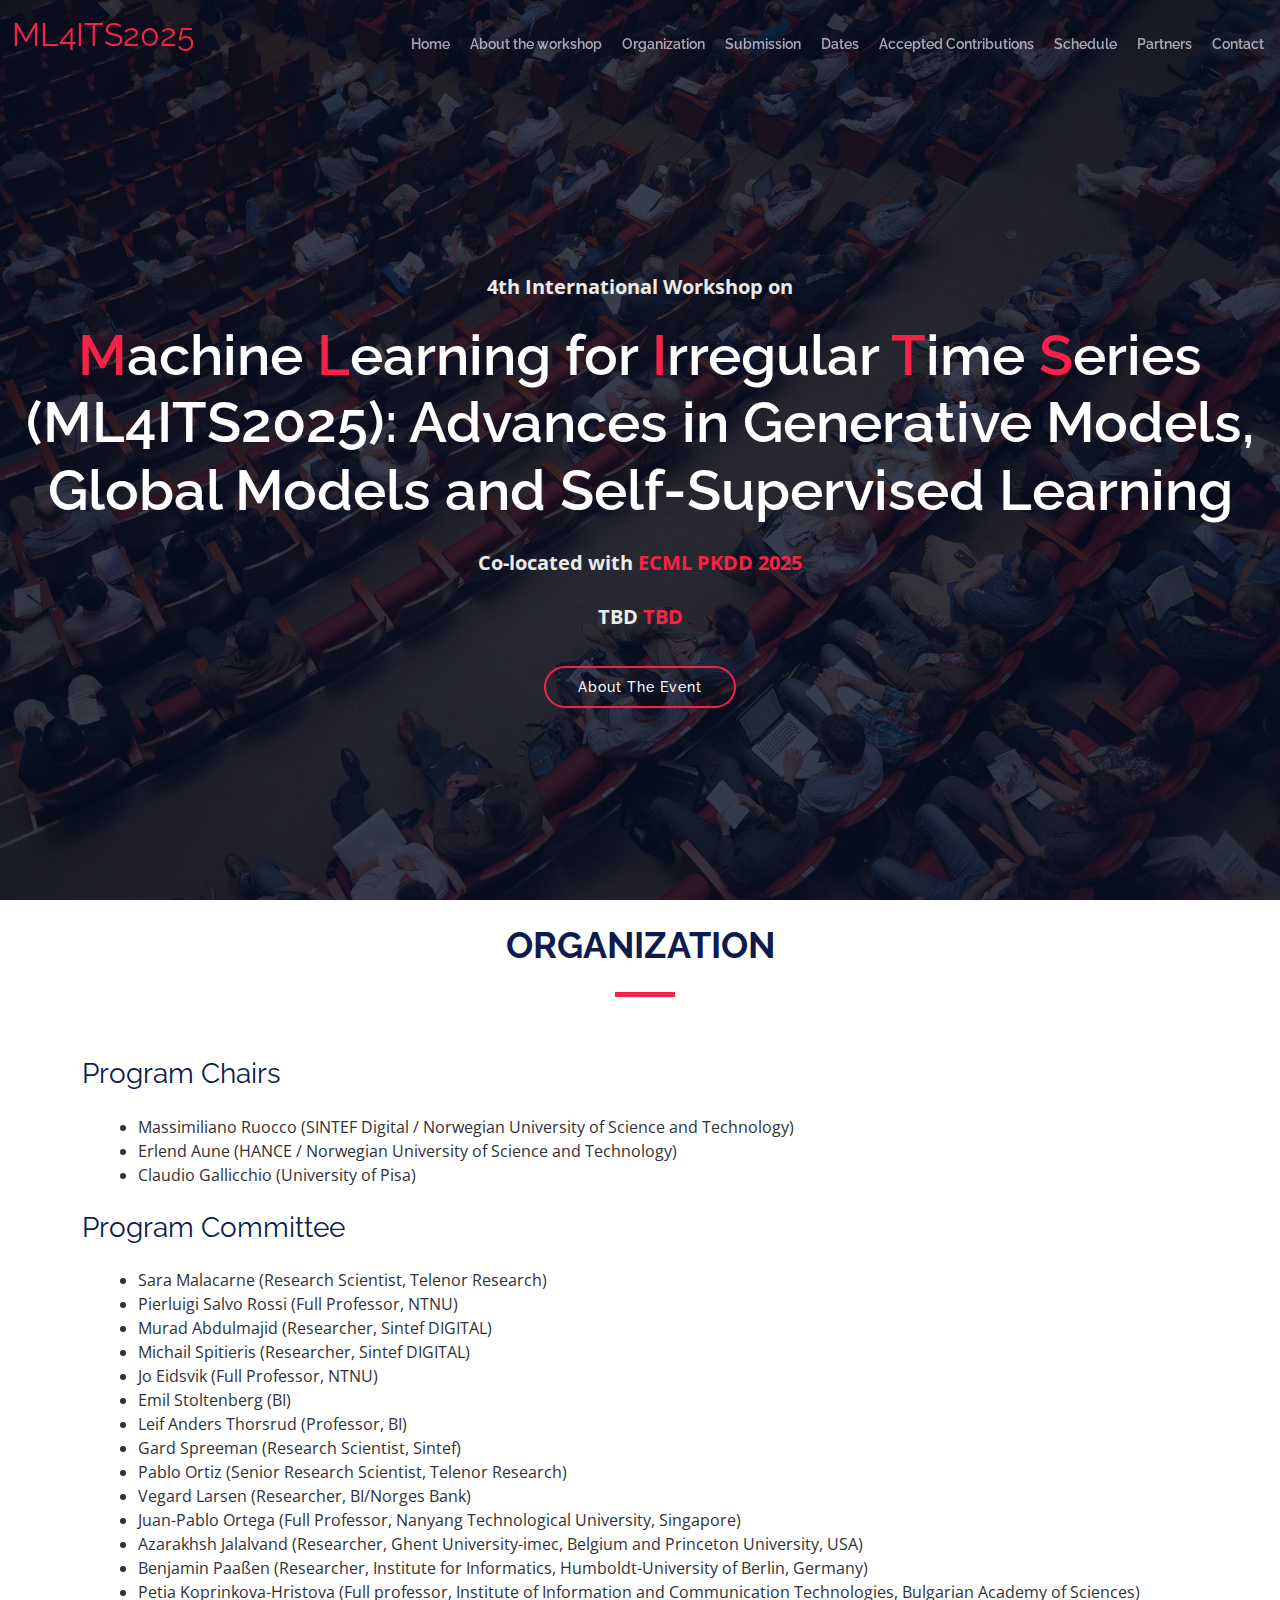
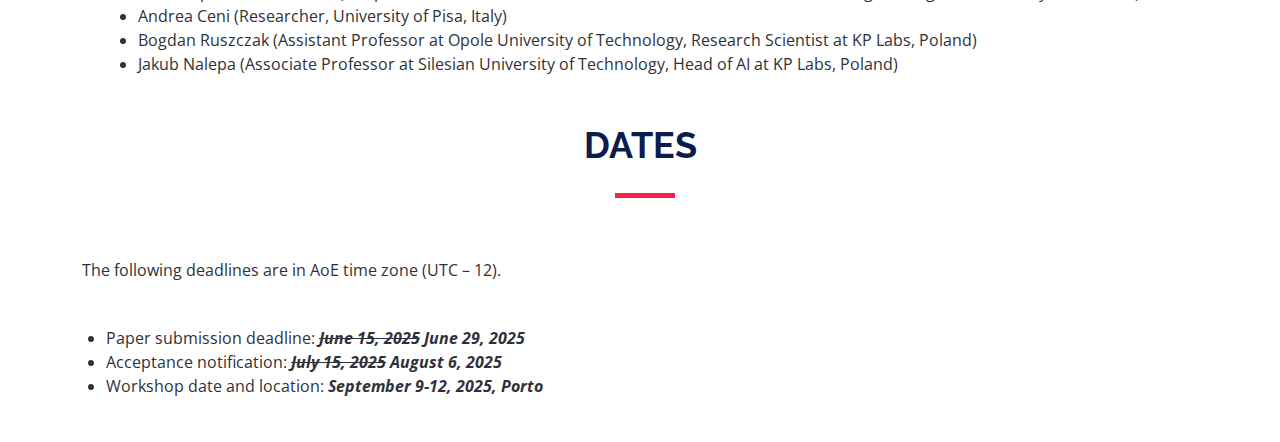
==== commit 0b609fc7: "Update index.html" ====
--- a/index.html
+++ b/index.html
@@ -5,7 +5,7 @@
   <meta charset="utf-8">
   <meta content="width=device-width, initial-scale=1.0" name="viewport">
 
-  <title>ml4its2024</title>
+  <title>ml4its2025</title>
   <meta content="" name="description">
   <meta content="" name="keywords">
 
@@ -26,13 +26,6 @@
 
   <!-- Template Main CSS File -->
   <link href="assets/css/style.css" rel="stylesheet">
-
-  <!-- =======================================================
-  * Template Name: TheEvent - v4.1.0
-  * Template URL: https://bootstrapmade.com/theevent-conference-event-bootstrap-template/
-  * Author: BootstrapMade.com
-  * License: https://bootstrapmade.com/license/
-  ======================================================== -->
 </head>
 
 <body>
@@ -42,20 +35,11 @@
     <div class="container-fluid container-xxl d-flex align-items-center">
 
       <div id="logo" class="me-auto">
-        <!-- Uncomment below if you prefer to use a text logo -->
-        <h2><a href="index.html">ML4ITS2024</a></h2>
-        <!--<a href="index.html" class="scrollto"><img src="assets/img/logo.png" alt="" title=""></a>-->
+        <h2><a href="index.html">ML4ITS2025</a></h2>
       </div>
 
       <nav id="navbar" class="navbar order-last order-lg-0">
         <ul>
-          <!-- <li><a class="nav-link scrollto active" href="#hero">Home</a></li>
-          <li><a class="nav-link scrollto" href="#aboutt">Call for Papers</a></li>
-          <li><a class="nav-link scrollto" href="#organization">Organization</a></li>
-          <li><a class="nav-link scrollto" href="#submission">Submission</a></li>
-          <li><a class="nav-link scrollto" href="#dates">Dates</a></li>
-          <li><a class="nav-link scrollto" href="#schedule">Schedule</a></li>
-          <li><a class="nav-link scrollto" href="#supporters">Partners</a></li> -->
           <li><a href="#hero">Home</a></li>
           <li><a href="#aboutt">About the workshop</a></li>
           <li><a href="#organization">Organization</a></li>
@@ -64,132 +48,33 @@
           <li><a href="#contributions">Accepted Contributions</a></li>
           <li><a href="#schedule">Schedule</a></li>
           <li><a href="#supporters">Partners</a></li>
-          <!-- <li class="dropdown"><a href="#"><span>Drop Down</span> <i class="bi bi-chevron-down"></i></a>
-          <ul>
-            <li><a href="#">Drop Down 1</a></li>
-            <li class="dropdown"><a href="#"><span>Deep Drop Down</span> <i class="bi bi-chevron-right"></i></a>
-              <ul>
-                <li><a href="#">Deep Drop Down 1</a></li>
-                <li><a href="#">Deep Drop Down 2</a></li>
-                <li><a href="#">Deep Drop Down 3</a></li>
-                <li><a href="#">Deep Drop Down 4</a></li>
-                <li><a href="#">Deep Drop Down 5</a></li>
-              </ul>
-            </li>
-            <li><a href="#">Drop Down 2</a></li>
-            <li><a href="#">Drop Down 3</a></li>
-            <li><a href="#">Drop Down 4</a></li>
-          </ul>
-        </li> -->
           <li><a href="#contact">Contact</a></li>
-          <!--<li><a href="https://ml4its.github.io/ml4its2021/">ML4ITS2021</a></li>-->
         </ul>
         <i class="bi bi-list mobile-nav-toggle"></i>
-      </nav><!-- .navbar -->
+      </nav>
 
     </div>
-  </header><!-- End Header -->
+  </header>
 
   <!-- ======= Hero Section ======= -->
   <section id="hero">
-    <!-- <div class="hero-container" data-aos="zoom-in" data-aos-delay="100"> -->
     <div class="hero-container">
-      <p>3rd International Workshop on</p>
+      <p>4th International Workshop on</p>
       <h1 class="mb-4 pb-0"><span>M</span>achine <span>L</span>earning for <span>I</span>rregular <span>T</span>ime
-        <span>S</span>eries (ML4ITS2024): Advances in Generative Models, Global Models and Self-Supervised Learning
+        <span>S</span>eries (ML4ITS2025): Advances in Generative Models, Global Models and Self-Supervised Learning
       </h1>
 
-      <p class="mb-4 pb-0">Co-located with <a href="https://2024.ecmlpkdd.org/">ECML PKDD 2024</a></p>
+      <p class="mb-4 pb-0">Co-located with <a href="https://2025.ecmlpkdd.org/">ECML PKDD 2025</a></p>
       <p class="mb-4 pb-0"> TBD <a href="https://www.polito.it/en/polito/about-us/campuses-and-maps?sellocale=bl_id%253DTO_CIT06%2526fl_id%253DXPTE%2526rm_id%253D003&lang=en">TBD</a></p>
       <a href="#aboutt" class="about-btn scrollto">About The Event</a>
     </div>
-  </section><!-- End Hero Section -->
+  </section>
 
   <main id="main">
 
-    <!-- ======= About Section ======= -->
-    <section id="aboutt">
-      <!-- <div class="container" data-aos="fade-up"> -->
+    <!-- Organization Section -->
+    <section id="organization">
       <div class="container">
-
-        <div class="section-header">
-          <br>
-          <h2>About the workshop</h2>
-        </div>
-        <div class="row">
-          <p style="margin-top:0.1cm;">
-
-
-      
-          <p>
-            Machine learning for irregular time series (ML4ITS) is a vital research area that focuses on developing models to handle <b>unevenly spaced</b>, <b>noisy</b>, and <b>incomplete</b> data. This research is particularly relevant for real-world applications in finance, healthcare, and environmental science, where data is often irregularly collected. Advancing deep learning techniques for irregular time series can enhance decision-making, enable accurate predictions, and increase understanding of complex systems, ultimately contributing to the progress and well-being of society.
-          </p>
-
-          <p>
-            Traditional time series methods struggle with irregularly collected data, which is prevalent in real-world applications. Deep learning models have shown promise in handling irregular time series due to their ability to learn complex temporal patterns from large datasets. Research in this area involves developing innovative machine learning models and data pre-processing techniques to model and learn from irregular time series data effectively.
-          </p>
-          <p>
-            The workshop focuses on advancing the state-of-the-art in time series analysis for irregular data, which includes:
-            <ul id="list">
-              <li>Short univariate and multivariate time series with limited data and history</li>
-              <li>Multiresolution multivariate time series with varying sampling frequencies</li>
-              <li>Noisy univariate/multivariate time series with perturbations or missing data</li>
-              <li>Heterogeneous multivariate time series exhibiting different statistical patterns and behaviors</li>
-              <li>Scarcely labeled and unlabeled univariate/multivariate time series</li>
-            </ul>
-          </p>
-     
-
-          <p>
-            This workshop follows the successful <a href="https://ml4its.github.io/ml4its2021/">ML4ITS2021</a> and <a href="https://ml4its.github.io/ml4its2023/">ML4ITS2023</a> editions
-            at ECML-PKDD 2021 and 2023 and intends to offer the ideal context for dissemination and cross-pollination of novel
-            ideas in designing <b>machine learning models suitable to deal with irregular time series</b>. Accordingly,
-            topics of interest for the workshop include, but are not limited to:
-          <ul id="list">
-            <li>Generative models for Synthetic Data generation, including GANs, diffusion models and masked modeling in
-              time series domain,</li>
-            <li>Explainable AI techniques tailored to deep time series models,</li>
-            <li>Uncertainty quantification in deep time series models,</li>
-            <li>Methods for Data Imputation and Denoising,</li>
-            <li>Transfer Learning for Time Series forecasting and classification, including FNN, CNN, and Recurrent NN,</li>
-            <li>Transformers architectures and Attention mechanisms for Time Series analysis,</li>
-            <li>Graph Neural Networks for Anomaly Detection and Failure Prediction,</li>
-            <li>Deep Neural Networks (e.g., FNN, CNN, Recurrent NN, LSTMs) for Time Series modeling and forecasting,</li>
-            <li>Unsupervised and Self-Supervised Learning for various Time Series tasks,</li>
-            <li>Few-Shot Learning and Time Series Classification in low-data scenarios,</li>
-            <li>Physical-informed Deep Neural Networks for Time Series Forecasting,</li>
-            <li>(Deep) Reservoir Computing and Spiking Neural Networks for Time Series and Structured data analysis,</li>
-            <li>Representation Learning for Time Series.</li>
-
-          </ul>
-          </p>
-
-          <p>
-            This workshop will concentrate on three specific areas: A) <b>generative models</b> for time series,
-            including GANs, diffusion models, and masked modeling, B) <b>self-supervised learning</b> for time series,
-            and C) <b>global models</b>.<!--  This workshop focuses on these areas for the following reasons:
-<ul id="list">
-<li>A) <b>Generative models</b> for time series: Generative models enable the synthesis of new time series data, which can be employed to augment existing datasets, perform data imputation, or even simulate various scenarios. Developing more advanced generative models specific to time series can lead to a better understanding of underlying temporal patterns, which, in turn, can improve forecasting, anomaly detection, and decision-making in fields like finance, healthcare, and environmental science.</li>
-<li>B) <b>Self-supervised learning</b> for time series: In real-world situations, obtaining labeled data for time series can be challenging, time-consuming, and expensive. Self-supervised learning techniques can leverage the vast amounts of unlabeled data available to improve model performance without relying on manual annotation. By focusing on self-supervised learning methods for time series, researchers can develop more efficient and scalable models, ultimately leading to better insights and predictions even with limited labeled data.</li>
-<li>C) <b>Global models</b>: Traditional machine learning models may be trained on smaller, local datasets, which can limit their ability to generalize to new and diverse data. By training global models on large, centralized datasets from multiple sources, researchers can create more robust and accurate models. These global models can benefit from the diverse range of training data, leading to improved performance and better generalization capabilities. This is particularly important for time series analysis, as it enhances forecasting and decision-making across various domains. </li>
-</ul>-->
-          </p>
-
-          <p>
-            Overall, generative models and global models are both promising areas for further research in time series
-            analysis, and have the potential to significantly improve the accuracy and robustness of machine learning
-            models for time series data.
-            We encourage submissions that address these areas in the context of irregular time series.
-          </p>
-        </div>
-      </div>
-    </section><!-- End About Section -->
-
-    <!-- ======= Organization Section ======= -->
-    <section id="organization">
-      <!-- <div class="container" data-aos="fade-up"> -->
-      <div class="container">
-
         <div class="section-header">
           <br>
           <h2>Organization</h2>
@@ -205,390 +90,64 @@
         <h3>Program Committee</h3>
         <p>
         <ul id="list">
-          <li>Sara Malacarne (Telenor Research)</li>
-          <li>Pierluigi Salvo Rossi (Norwegian University of Science and Technology)</li>
-          <li>Michail Spietieris (Sintef DIGITAL)</li>
-          <li>Murad Abdulmajid (Sintef DIGITAL)</li>
-          <!-- <li>Eliezer de Souza da Silva (Norwegian University of Science and Technology)</li> -->
+          <li>Sara Malacarne (Research Scientist, Telenor Research)</li>
+          <li>Pierluigi Salvo Rossi (Full Professor, NTNU)</li>
+          <li>Murad Abdulmajid (Researcher, Sintef DIGITAL)</li>
+          <li>Michail Spitieris (Researcher, Sintef DIGITAL)</li>
+          <li>Jo Eidsvik (Full Professor, NTNU)</li>
           <li>Emil Stoltenberg (BI)</li>
-          <li>Jo Eidsvik (Norwegian University of Science and Technology)</li>
-          <li>Leif Anders Thorsrud (BI)</li>
-          <li>Pablo Ortiz (Telenor Research)</li>
-          <li>Vegard Larsen (BI)</li>
-          <li>Juan-Pablo Ortega (Nanyang Technological University, Singapore)</li>
-          <li>Azarakhsh Jalalvand (Princeton University, USA)</li>
-          <li>Benjamin Paaßen (Bielefeld University, Germany)</li>
-          <li>Petia Koprinkova-Hristova (Institute of Information and Communication Technologies, Bulgarian Academy of
-            Sciences)</li>
-          <li>Andrea Ceni (University of Pisa, Italy)</li>
+          <li>Leif Anders Thorsrud (Professor, BI)</li>
+          <li>Gard Spreeman (Research Scientist, Sintef)</li>
+          <li>Pablo Ortiz (Senior Research Scientist, Telenor Research)</li>
+          <li>Vegard Larsen (Researcher, BI/Norges Bank)</li>
+          <li>Juan-Pablo Ortega (Full Professor, Nanyang Technological University, Singapore)</li>
+          <li>Azarakhsh Jalalvand (Researcher, Ghent University-imec, Belgium and Princeton University, USA)</li>
+          <li>Benjamin Paaßen (Researcher, Institute for Informatics, Humboldt-University of Berlin, Germany)</li>
+          <li>Petia Koprinkova-Hristova (Full professor, Institute of Information and Communication Technologies, Bulgarian Academy of Sciences)</li>
+          <li>Andrea Ceni (Researcher, University of Pisa, Italy)</li>
+          <li>Bogdan Ruszczak (Assistant Professor at Opole University of Technology, Research Scientist at KP Labs, Poland)</li>
+          <li>Jakub Nalepa (Associate Professor at Silesian University of Technology, Head of AI at KP Labs, Poland)</li>
         </ul>
         </p>
       </div>
-
-    </section><!-- End Organization Section -->
-
-    <section id="submission">
-      <!-- <div class="container" data-aos="fade-up"> -->
-      <div class="container">
-
-        <div class="section-header">
-          <br>
-          <h2>Submission</h2>
-        </div>
-        <div class="row">
-
-          <p>
-            Papers must be written in English and formatted according to the Springer <a
-              href="https://www.springer.com/gp/computer-science/lncs/new-latex-templates-available/15634678">LNCS</a>
-            guidelines followed by the main conference. Submissions should be made through the workshop's <a href="https://cmt3.research.microsoft.com/ECMLPKDDworkshop2024/Submission/Index">CMT submission page</a>. After logging in, create a new submission in your author console, and select the track on
-            "ML4ITS2024".
-
-            Regular and short papers presenting work completed or in
-            progress are invited. 
-            <ul id="list">
-              <li><b>Regular papers</b> are expected to provide original and innovative contributions.
-              Max length: 14 pages including references. </li>
-
-              <li><b>Short papers</b>, describing innovative ongoing research
-              showing relevant preliminary results, are maximum 6 pages. </li>
-
-              <li> We also allow <b>presentation only</b>
-              contributions (no page restrictions, not included in proceedings), which may include work already published
-              elsewhere or ongoing research that is relevant and may solicit fruitful discussion at the workshop.</li>
-            </ul>
-
-            
-          </p>
-          <p>
-            Papers authors will have the faculty to opt-in or opt-out for publication of their submitted papers in the
-            joint post-workshop <b>proceedings published by Springer Communications in Computer and Information
-              Science</b>, organised by focused scope and possibly indexed by WOS. Notice that <b>novelty is not
-              essential for contributed papers that will not appear in the workshop proceedings</b>, as we invite papers
-            that have already been presented or published elsewhere with the aim of maximizing the dissemination and
-            cross-pollination of ideas among the topic of the workshop.
-          </p>
-          <p>
-            At least one author of each accepted paper must have a full registration and be in-person to present the
-            paper. Papers without a full registration or in-presence presentation won't be included in the post-workshop
-            Springer proceedings.
-          </p>
-        </div>
-      </div>
-    </section><!-- End About Submission -->
+    </section>
 
     <section id="dates">
-      <!-- <div class="container" data-aos="fade-up"> -->
       <div class="container">
-
         <div class="section-header">
           <br>
           <h2>Dates</h2>
-          <!--<p>Here some of the most important dates</p>-->
         </div>
-
         <div class="row">
           <p>
             The following deadlines are in AoE time zone (UTC – 12).
           <ul id="list">
-            <li>Paper submission deadline: <i><b><s>June 15, 2024</s></b></i> <i><b>June 29, 2024</b></i> </li>
-            <li>Acceptance notification: <i><b><s>July 15, 2024</s></b></i> <i><b>August 6, 2024</b></i> </li>
-            <li>Workshop date and location: <i><b>September 9-12, 2024, Vilnius</b></i></li>
+            <li>Paper submission deadline: <i><b><s>June 15, 2025</s></b></i> <i><b>June 29, 2025</b></i> </li>
+            <li>Acceptance notification: <i><b><s>July 15, 2025</s></b></i> <i><b>August 6, 2025</b></i> </li>
+            <li>Workshop date and location: <i><b>September 9-12, 2025, Porto</b></i></li>
           </ul>
           </p>
         </div>
       </div>
+    </section>
 
-    </section><!-- End Speakers Section -->
+    <!-- ======= Accepted Contributions ======= -->
+    <!--
+    <section id="contributions" class="section-with-bg">
+      <div class="container">
+        <div class="section-header">
+          <h2>Accepted Contributions (Posters)</h2>
+        </div>
+        <div class="tab-content row justify-content-center">
+          <ul id="list">
+            ...
+          </ul>
+        </div>
+      </div>
+    </section>
+    -->
 
-
-
-
-
-
-
-
-
-
-<!-- ======= Accepted Contributions ======= -->
-<section id="contributions" class="section-with-bg">
-  <div class="container">
-    <div class="section-header">
-      <h2>Accepted Contributions (Posters)</h2>
-    </div>
-
-    <div class="tab-content row justify-content-center">
-
-      <!-- Accepted Contributions List -->
-      <ul id="list">
-        <li><a href="#schedule">Tracing Footprints: Neural Networks Meet Non-integer Order Differential Equations For Modelling Systems with Memory</a> - 
-          <span>Cecília Coelho (University of Minho)*; M. Fernanda P. Costa (Dep. Mathematics, University of Minho); Luís L. Ferrás (University of Porto)</span>
-        </li>
-        <li><a href="#schedule">Recency-Weighted Temporally-Segmented Ensemble for Time-Series Modeling</a> - 
-          <span>Pål V Johnsen (SINTEF)*; Eivind Bøhn (SINTEF); Sølve Eidnes (SINTEF Digital); Filippo Remonato (SINTEF); Signe Riemer-Sørensen (SINTEF)</span>
-        </li>
-        <li><a href="#schedule">Integrating Optimal Transport and Structural Inference Models for GRN Inference from Single-cell Data</a> - 
-          <span>Tsz Pan Tong (University of Luxembourg)*; Aoran Wang (University of Luxembourg); George Panagopoulos (University of Luxembourg); Jun Pang (University of Luxembourg)</span>
-        </li>
-        <li><a href="#schedule">Computer Vision Self-supervised Learning Methods on Time Series</a> - 
-          <span>Daesoo Lee (Norwegian University of Science and Technology (NTNU))*; Erlend Aune (NTNU)</span>
-        </li>
-        <li><a href="#schedule">Blending Low and High-Level Semantics of Time Series for Better Masked Time Series Generation</a> - 
-          <span>Johan Vik Mathisen (Norwegian University of Science and Technology)*; Erlend Lokna (Norwegian University of Science and Technology); Erlend Aune (NTNU); Daesoo Lee (Norwegian University of Science and Technology (NTNU))</span>
-        </li>
-        <li><a href="#schedule">Teacher Forcing Through Time</a> - 
-          <span>Espen Haugsdal (Norwegian University of Science and Technology )*</span>
-        </li>
-        <li><a href="#schedule">SiamTST: A Novel Representation Learning Framework for Enhanced Multivariate Time Series Forecasting applied to Telco Networks</a> - 
-          <span>Simen Kristoffersen (NTNU); Peter Skaar Nordby (NTNU); Sara Malacarne (Telenor ASA); Massimiliano Ruocco (Norwegian University of Science and Technology); Pablo Ortiz (Telenor Research)*</span>
-        </li>
-        <li><a href="#schedule">Task-Synchronized Recurrent Neural Networks</a> - 
-          <span>Mantas Lukoševičius (Kaunas University of Technology)*; Arnas Uselis (University of Tuebingen)</span>
-        </li>
-        <li><a href="#schedule">ML forecasting for the power market</a> - 
-          <span>Riccardo Parviero (LSEG Data & Analytics)*</span>
-        </li>
-        <li><a href="#schedule">Enhanced Boosting-based Transfer Learning for Modeling Ecological Momentary Assessment Data</a> - 
-          <span>Mandani Ntekouli (Maastricht University)*; Gerasimos Spanakis (Maastricht University); Lourens Waldorp (University of Amsterdam); Anne Roefs (Maastricht University)</span>
-        </li>
-      </ul>
-
-    </div>
-  </div>
-</section><!-- End Accepted Contributions -->
-
-
-
-
-
-
-
-
-
-
-
-
-
-
-
-
-
-    
-<!-- ======= Schedule Section ======= -->
-<section id="schedule" class="section-with-bg">
-  <div class="container">
-
-    <div class="section-header">
-      <h2>Event Schedule</h2>
-    </div>
-
-    <div class="tab-content row justify-content-center">
-
-      <!-- Schdule Day 1 -->
-      <div role="tabpanel" class="col-lg-9 tab-pane fade show active" id="morning">
-
-        <div class="row schedule-item">
-          <div class="col-md-2"><time>10:00 - 10:15</time></div>
-          <div class="col-md-10">
-            <h4>Introduction and Opening Remarks <span></span></h4>
-          </div>
-        </div>
-
-        <div class="row schedule-item">
-          <div class="col-md-2"><time>10:15 - 11:00</time></div>
-          <div class="col-md-10">
-            <h4>Session 1</h4>
-            <h4><a href="#schedule">Recency-Weighted Temporally-Segmented Ensemble for Time-Series Modeling</a> - 
-              <span>Pål V Johnsen (SINTEF)*; Eivind Bøhn (SINTEF); Sølve Eidnes (SINTEF Digital); Filippo Remonato (SINTEF); Signe Riemer-Sørensen (SINTEF)</span>
-            </h4>
-            <h4><a href="#schedule">Computer Vision Self-supervised Learning Methods on Time Series</a> - 
-              <span>Daesoo Lee (Norwegian University of Science and Technology (NTNU))*; Erlend Aune (NTNU)</span>
-            </h4>
-          </div>
-        </div>
-
-        <div class="row schedule-item">
-          <div class="col-md-2"><time>11:00 - 11:20</time></div>
-          <div class="col-md-10">
-            <h4>Coffee Break</h4>
-          </div>
-        </div>
-
-        <div class="row schedule-item">
-          <div class="col-md-2"><time>11:20 - 12:20</time></div>
-          <div class="col-md-10">
-            <h4>Poster Session</h4>
-          </div>
-        </div>
-
-        <div class="row schedule-item">
-          <div class="col-md-2"><time>12:20 - 13:00</time></div>
-          <div class="col-md-10">
-            <h4>Session 2</h4>
-            <h4><a href="#schedule">Enhanced Boosting-based Transfer Learning for Modeling Ecological Momentary Assessment Data</a> - 
-              <span>Mandani Ntekouli (Maastricht University)*; Gerasimos Spanakis (Maastricht University); Lourens Waldorp (University of Amsterdam); Anne Roefs (Maastricht University)</span>
-            </h4>
-            <h4><a href="#schedule">Task-Synchronized Recurrent Neural Networks</a> - 
-              <span>Mantas Lukoševičius (Kaunas University of Technology)*; Arnas Uselis (University of Tuebingen)</span>
-            </h4>
-          </div>
-        </div>
-
-        <div class="row schedule-item">
-          <div class="col-md-2"><time>13:00 - 14:00</time></div>
-          <div class="col-md-10">
-            <h4>Lunch Break</h4>
-          </div>
-        </div>
-
-        <div class="row schedule-item">
-          <div class="col-md-2"><time>14:00 - 15:00</time></div>
-          <div class="col-md-10">
-            <h4>Invited Talk <span></span></h4>
-          </div>
-        </div>
-
-        <div class="row schedule-item">
-          <div class="col-md-2"><time>15:00 - 15:50</time></div>
-          <div class="col-md-10">
-            <h4>Session 3</h4>
-            <h4><a href="#schedule">Teacher Forcing Through Time</a> - 
-              <span>Espen Haugsdal (Norwegian University of Science and Technology)*</span>
-            </h4>
-            <h4><a href="#schedule">Blending Low and High-Level Semantics of Time Series for Better Masked Time Series Generation</a> - 
-              <span>Johan Vik Mathisen (Norwegian University of Science and Technology)*; Erlend Lokna (Norwegian University of Science and Technology); Erlend Aune (NTNU); Daesoo Lee (Norwegian University of Science and Technology (NTNU))</span>
-            </h4>
-            <h4><a href="#schedule">Tracing Footprints: Neural Networks Meet Non-integer Order Differential Equations For Modelling Systems with Memory</a> - 
-              <span>Cecília Coelho (University of Minho)*; M. Fernanda P. Costa (Dep. Mathematics, University of Minho); Luís L. Ferrás (University of Porto)</span>
-            </h4>
-          </div>
-        </div>
-
-        <div class="row schedule-item">
-          <div class="col-md-2"><time>15:50 - 16:00</time></div>
-          <div class="col-md-10">
-            <h4>Closing</h4>
-          </div>
-        </div>
-
-      </div>
-      <!-- End Schdule Day 1 -->
-
-    </div>
-
-  </div>
-
-</section><!-- End Schedule Section -->
-
-
-
-
-
-    <!-- ======= Supporters Section ======= -->
-    <section id="supporters" class="section-with-bg">
-
-      <!-- <div class="container" data-aos="fade-up"> -->
-      <div class="container">
-
-        <div class="section-header">
-          <h2>Partners</h2>
-        </div>
-
-        <!-- <div class="row no-gutters supporters-wrap clearfix" data-aos="zoom-in" data-aos-delay="100"> -->
-        <div class="row no-gutters supporters-wrap clearfix">
-
-          <div class="col-lg-3 col-md-4 col-xs-6">
-            <div class="supporter-logo">
-              <img src="assets/img/supporters/ntnu_logo.png" class="img-fluid" alt="">
-            </div>
-          </div>
-
-          <div class="col-lg-3 col-md-4 col-xs-6">
-            <div class="supporter-logo">
-              <img src="assets/img/supporters/sintef_logo.png" class="img-fluid" alt="">
-            </div>
-          </div>
-
-          <div class="col-lg-3 col-md-4 col-xs-6">
-            <div class="supporter-logo">
-              <img src="assets/img/supporters/nfr_logo.png" class="img-fluid" alt="">
-            </div>
-          </div>
-
-          <div class="col-lg-3 col-md-4 col-xs-6">
-            <div class="supporter-logo">
-              <img src="assets/img/supporters/telenor_logo.png" class="img-fluid" alt="">
-            </div>
-          </div>
-
-          <div class="col-lg-3 col-md-4 col-xs-6">
-            <div class="supporter-logo">
-              <img src="assets/img/supporters/nail_logo.png" class="img-fluid" alt="">
-            </div>
-          </div>
-
-          <div class="col-lg-3 col-md-4 col-xs-6">
-            <div class="supporter-logo">
-              <img src="assets/img/supporters/university-of-pisa-logo.png" class="img-fluid" alt="">
-            </div>
-          </div>
-
-          <div class="col-lg-3 col-md-4 col-xs-6">
-            <div class="supporter-logo">
-              <img src="assets/img/supporters/refinitiv-logo.png" class="img-fluid" alt="">
-            </div>
-          </div>
-
-          <div class="col-lg-3 col-md-4 col-xs-6">
-            <div class="supporter-logo">
-              <img src="assets/img/supporters/bi-logo.png" class="img-fluid" alt="">
-            </div>
-          </div>
-
-        </div>
-
-      </div>
-
-    </section><!-- End Sponsors Section -->
-
-
-
-
-
-
-
-    <!-- ======= Contact Section ======= -->
-    <section id="contact" class="section-bg">
-
-      <!-- <div class="container" data-aos="fade-up"> -->
-      <div class="container">
-
-
-        <div class="section-header">
-          <h2>Contact Us</h2>
-          <p><a href="mailto:massimiliano.ruocco@sintef.no">massimiliano.ruocco@sintef.no</a></p>
-        </div>
-
-
-      </div>
-    </section><!-- End Contact Section -->
-
-  </main><!-- End #main -->
-
-
-
-  <a href="#" class="back-to-top d-flex align-items-center justify-content-center"><i
-      class="bi bi-arrow-up-short"></i></a>
-
-  <!-- Vendor JS Files -->
-  <script src="assets/vendor/aos/aos.js"></script>
-  <script src="assets/vendor/bootstrap/js/bootstrap.bundle.min.js"></script>
-  <script src="assets/vendor/glightbox/js/glightbox.min.js"></script>
-  <script src="assets/vendor/php-email-form/validate.js"></script>
-  <script src="assets/vendor/swiper/swiper-bundle.min.js"></script>
-
-  <!-- Template Main JS File -->
-  <script src="assets/js/main.js"></script>
+  </main>
 
 </body>
-
 </html>
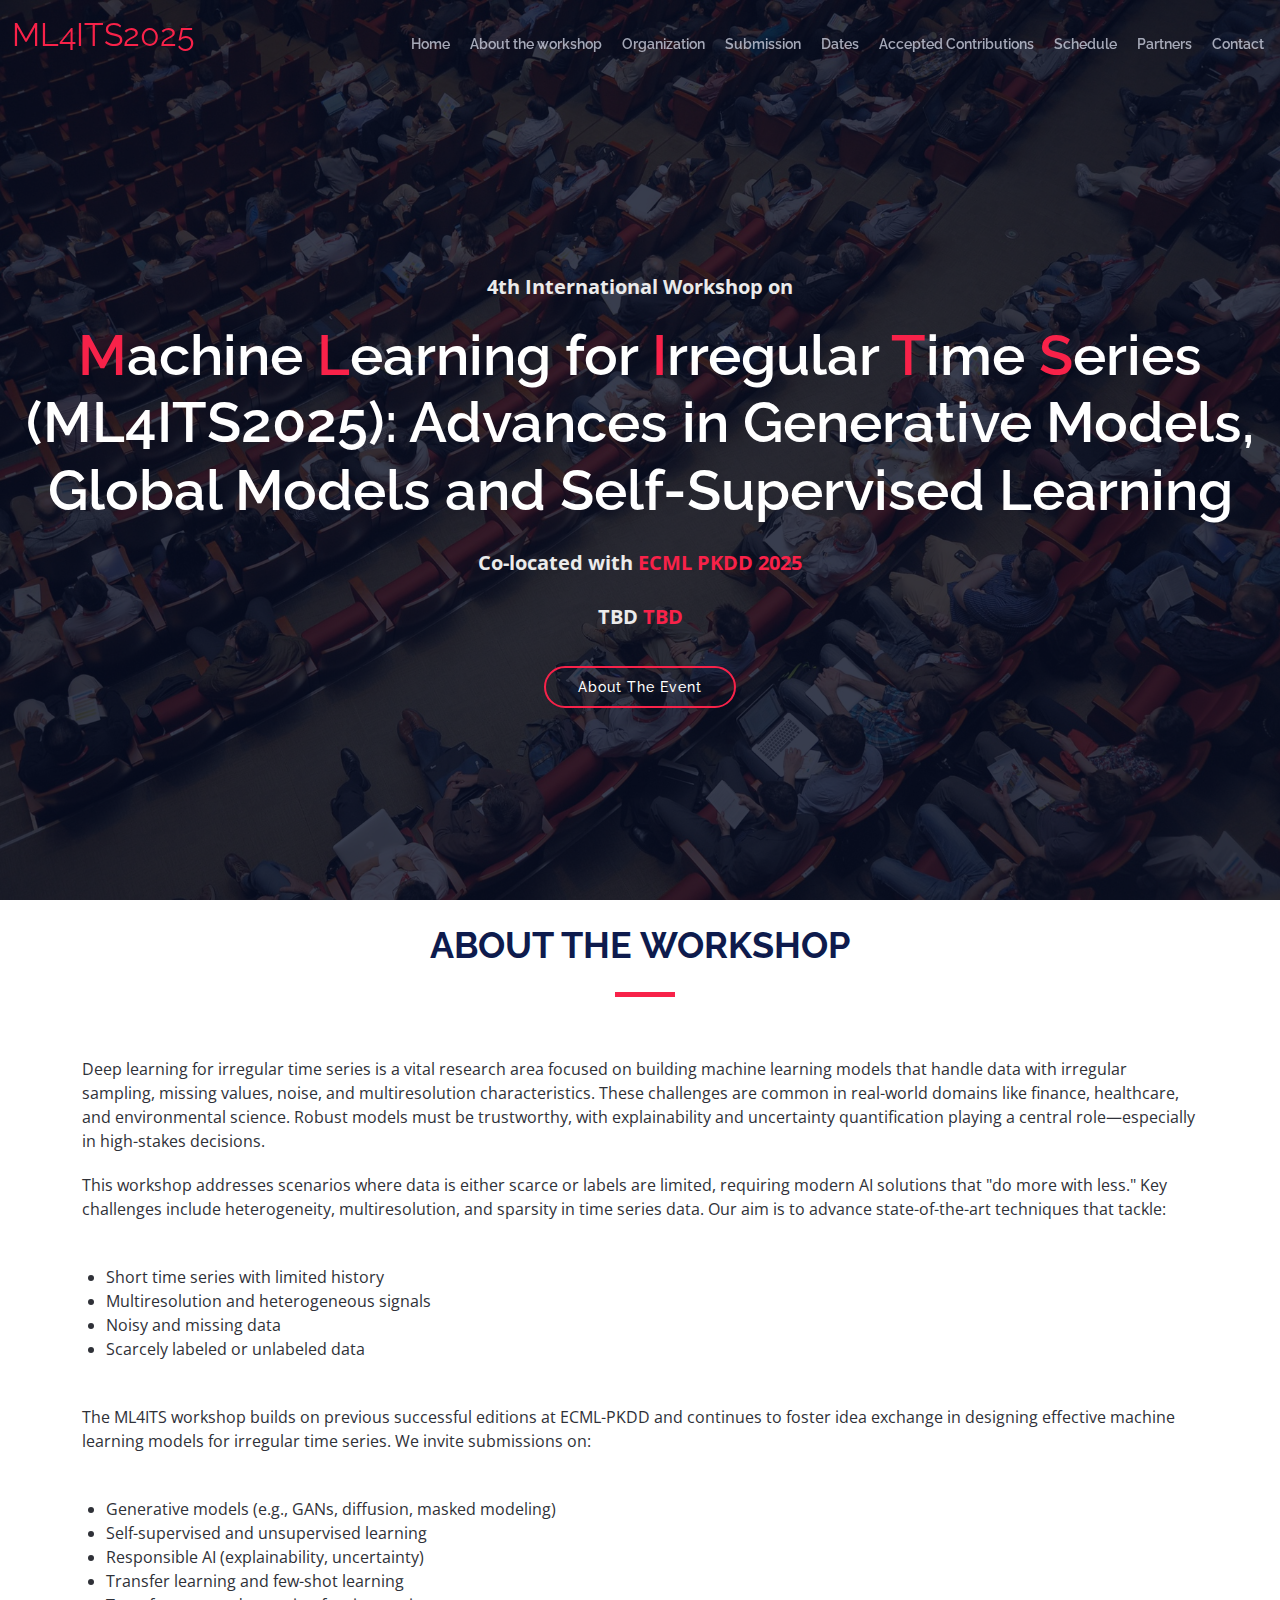
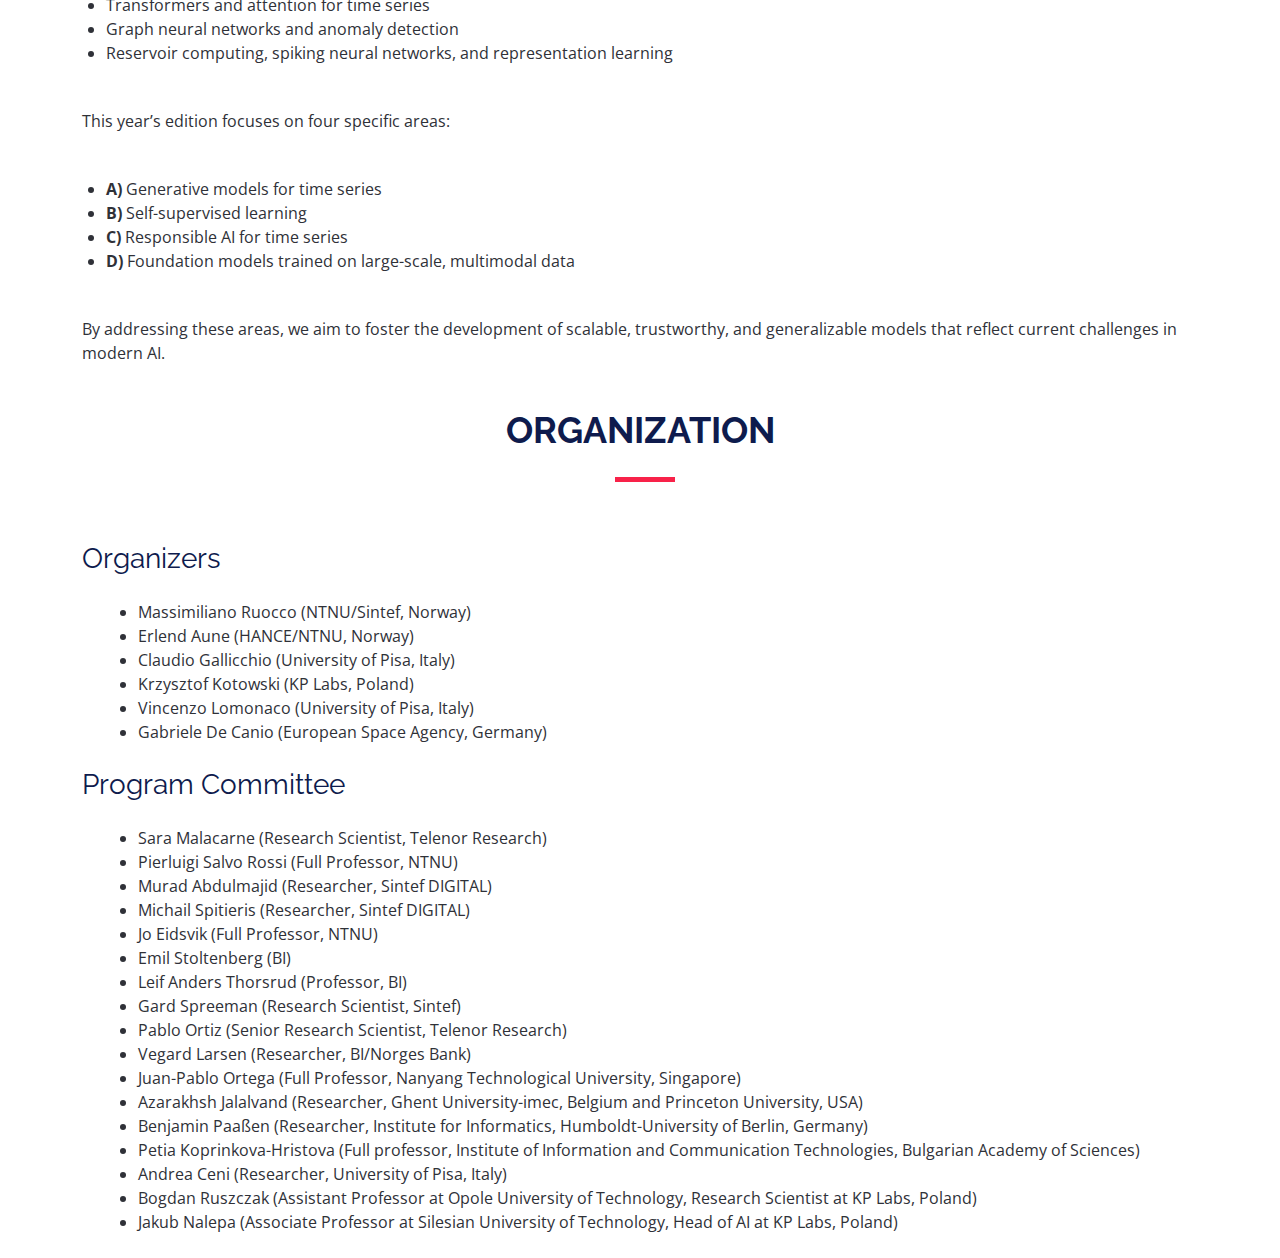
==== commit 03d286ce: "Update index.html" ====
--- a/index.html
+++ b/index.html
@@ -14,8 +14,7 @@
   <link href="assets/img/apple-touch-icon.png" rel="apple-touch-icon">
 
   <!-- Google Fonts -->
-  <link href="https://fonts.googleapis.com/css?family=Open+Sans:300,300i,400,400i,700,700i|Raleway:300,400,500,700,800"
-    rel="stylesheet">
+  <link href="https://fonts.googleapis.com/css?family=Open+Sans:300,300i,400,400i,700,700i|Raleway:300,400,500,700,800" rel="stylesheet">
 
   <!-- Vendor CSS Files -->
   <link href="assets/vendor/aos/aos.css" rel="stylesheet">
@@ -29,15 +28,11 @@
 </head>
 
 <body>
-
-  <!-- ======= Header ======= -->
   <header id="header" class="d-flex align-items-center ">
     <div class="container-fluid container-xxl d-flex align-items-center">
-
       <div id="logo" class="me-auto">
         <h2><a href="index.html">ML4ITS2025</a></h2>
       </div>
-
       <nav id="navbar" class="navbar order-last order-lg-0">
         <ul>
           <li><a href="#hero">Home</a></li>
@@ -52,18 +47,13 @@
         </ul>
         <i class="bi bi-list mobile-nav-toggle"></i>
       </nav>
-
     </div>
   </header>
 
-  <!-- ======= Hero Section ======= -->
   <section id="hero">
     <div class="hero-container">
       <p>4th International Workshop on</p>
-      <h1 class="mb-4 pb-0"><span>M</span>achine <span>L</span>earning for <span>I</span>rregular <span>T</span>ime
-        <span>S</span>eries (ML4ITS2025): Advances in Generative Models, Global Models and Self-Supervised Learning
-      </h1>
-
+      <h1 class="mb-4 pb-0"><span>M</span>achine <span>L</span>earning for <span>I</span>rregular <span>T</span>ime <span>S</span>eries (ML4ITS2025): Advances in Generative Models, Global Models and Self-Supervised Learning</h1>
       <p class="mb-4 pb-0">Co-located with <a href="https://2025.ecmlpkdd.org/">ECML PKDD 2025</a></p>
       <p class="mb-4 pb-0"> TBD <a href="https://www.polito.it/en/polito/about-us/campuses-and-maps?sellocale=bl_id%253DTO_CIT06%2526fl_id%253DXPTE%2526rm_id%253D003&lang=en">TBD</a></p>
       <a href="#aboutt" class="about-btn scrollto">About The Event</a>
@@ -72,80 +62,93 @@
 
   <main id="main">
 
-    <!-- Organization Section -->
-    <section id="organization">
+    <section id="aboutt">
       <div class="container">
         <div class="section-header">
           <br>
-          <h2>Organization</h2>
-        </div>
-        <h3>Program Chairs</h3>
-        <p>
-        <ul id="list">
-          <li> Massimiliano Ruocco (SINTEF Digital / Norwegian University of Science and Technology)</li>
-          <li> Erlend Aune (HANCE / Norwegian University of Science and Technology)</li>
-          <li> Claudio Gallicchio (University of Pisa)</li>
-        </ul>
-        </p>
-        <h3>Program Committee</h3>
-        <p>
-        <ul id="list">
-          <li>Sara Malacarne (Research Scientist, Telenor Research)</li>
-          <li>Pierluigi Salvo Rossi (Full Professor, NTNU)</li>
-          <li>Murad Abdulmajid (Researcher, Sintef DIGITAL)</li>
-          <li>Michail Spitieris (Researcher, Sintef DIGITAL)</li>
-          <li>Jo Eidsvik (Full Professor, NTNU)</li>
-          <li>Emil Stoltenberg (BI)</li>
-          <li>Leif Anders Thorsrud (Professor, BI)</li>
-          <li>Gard Spreeman (Research Scientist, Sintef)</li>
-          <li>Pablo Ortiz (Senior Research Scientist, Telenor Research)</li>
-          <li>Vegard Larsen (Researcher, BI/Norges Bank)</li>
-          <li>Juan-Pablo Ortega (Full Professor, Nanyang Technological University, Singapore)</li>
-          <li>Azarakhsh Jalalvand (Researcher, Ghent University-imec, Belgium and Princeton University, USA)</li>
-          <li>Benjamin Paaßen (Researcher, Institute for Informatics, Humboldt-University of Berlin, Germany)</li>
-          <li>Petia Koprinkova-Hristova (Full professor, Institute of Information and Communication Technologies, Bulgarian Academy of Sciences)</li>
-          <li>Andrea Ceni (Researcher, University of Pisa, Italy)</li>
-          <li>Bogdan Ruszczak (Assistant Professor at Opole University of Technology, Research Scientist at KP Labs, Poland)</li>
-          <li>Jakub Nalepa (Associate Professor at Silesian University of Technology, Head of AI at KP Labs, Poland)</li>
-        </ul>
-        </p>
-      </div>
-    </section>
-
-    <section id="dates">
-      <div class="container">
-        <div class="section-header">
-          <br>
-          <h2>Dates</h2>
+          <h2>About the workshop</h2>
         </div>
         <div class="row">
-          <p>
-            The following deadlines are in AoE time zone (UTC – 12).
-          <ul id="list">
-            <li>Paper submission deadline: <i><b><s>June 15, 2025</s></b></i> <i><b>June 29, 2025</b></i> </li>
-            <li>Acceptance notification: <i><b><s>July 15, 2025</s></b></i> <i><b>August 6, 2025</b></i> </li>
-            <li>Workshop date and location: <i><b>September 9-12, 2025, Porto</b></i></li>
-          </ul>
+          <p>Deep learning for irregular time series is a vital research area focused on building machine learning models that handle data with irregular sampling, missing values, noise, and multiresolution characteristics. These challenges are common in real-world domains like finance, healthcare, and environmental science. Robust models must be trustworthy, with explainability and uncertainty quantification playing a central role—especially in high-stakes decisions.</p>
+
+          <p>This workshop addresses scenarios where data is either scarce or labels are limited, requiring modern AI solutions that "do more with less." Key challenges include heterogeneity, multiresolution, and sparsity in time series data. Our aim is to advance state-of-the-art techniques that tackle:
+            <ul id="list">
+              <li>Short time series with limited history</li>
+              <li>Multiresolution and heterogeneous signals</li>
+              <li>Noisy and missing data</li>
+              <li>Scarcely labeled or unlabeled data</li>
+            </ul>
           </p>
+
+          <p>The ML4ITS workshop builds on previous successful editions at ECML-PKDD and continues to foster idea exchange in designing effective machine learning models for irregular time series. We invite submissions on:
+            <ul id="list">
+              <li>Generative models (e.g., GANs, diffusion, masked modeling)</li>
+              <li>Self-supervised and unsupervised learning</li>
+              <li>Responsible AI (explainability, uncertainty)</li>
+              <li>Transfer learning and few-shot learning</li>
+              <li>Transformers and attention for time series</li>
+              <li>Graph neural networks and anomaly detection</li>
+              <li>Reservoir computing, spiking neural networks, and representation learning</li>
+            </ul>
+          </p>
+
+          <p>This year’s edition focuses on four specific areas:
+            <ul id="list">
+              <li><b>A)</b> Generative models for time series</li>
+              <li><b>B)</b> Self-supervised learning</li>
+              <li><b>C)</b> Responsible AI for time series</li>
+              <li><b>D)</b> Foundation models trained on large-scale, multimodal data</li>
+            </ul>
+          </p>
+
+          <p>By addressing these areas, we aim to foster the development of scalable, trustworthy, and generalizable models that reflect current challenges in modern AI.</p>
         </div>
       </div>
     </section>
 
-    <!-- ======= Accepted Contributions ======= -->
-    <!--
-    <section id="contributions" class="section-with-bg">
-      <div class="container">
-        <div class="section-header">
-          <h2>Accepted Contributions (Posters)</h2>
-        </div>
-        <div class="tab-content row justify-content-center">
-          <ul id="list">
-            ...
-          </ul>
-        </div>
-      </div>
-    </section>
-    -->
+    <section id="organization">
+  <div class="container">
+    <div class="section-header">
+      <br>
+      <h2>Organization</h2>
+    </div>
+    <h3>Organizers</h3>
+    <p>
+    <ul id="list">
+      <li>Massimiliano Ruocco (NTNU/Sintef, Norway)</li>
+      <li>Erlend Aune (HANCE/NTNU, Norway)</li>
+      <li>Claudio Gallicchio (University of Pisa, Italy)</li>
+      <li>Krzysztof Kotowski (KP Labs, Poland)</li>
+      <li>Vincenzo Lomonaco (University of Pisa, Italy)</li>
+      <li>Gabriele De Canio (European Space Agency, Germany)</li>
+    </ul>
+    </p>
+    <h3>Program Committee</h3>
+    <p>
+    <ul id="list">
+      <li>Sara Malacarne (Research Scientist, Telenor Research)</li>
+      <li>Pierluigi Salvo Rossi (Full Professor, NTNU)</li>
+      <li>Murad Abdulmajid (Researcher, Sintef DIGITAL)</li>
+      <li>Michail Spitieris (Researcher, Sintef DIGITAL)</li>
+      <li>Jo Eidsvik (Full Professor, NTNU)</li>
+      <li>Emil Stoltenberg (BI)</li>
+      <li>Leif Anders Thorsrud (Professor, BI)</li>
+      <li>Gard Spreeman (Research Scientist, Sintef)</li>
+      <li>Pablo Ortiz (Senior Research Scientist, Telenor Research)</li>
+      <li>Vegard Larsen (Researcher, BI/Norges Bank)</li>
+      <li>Juan-Pablo Ortega (Full Professor, Nanyang Technological University, Singapore)</li>
+      <li>Azarakhsh Jalalvand (Researcher, Ghent University-imec, Belgium and Princeton University, USA)</li>
+      <li>Benjamin Paaßen (Researcher, Institute for Informatics, Humboldt-University of Berlin, Germany)</li>
+      <li>Petia Koprinkova-Hristova (Full professor, Institute of Information and Communication Technologies, Bulgarian Academy of Sciences)</li>
+      <li>Andrea Ceni (Researcher, University of Pisa, Italy)</li>
+      <li>Bogdan Ruszczak (Assistant Professor at Opole University of Technology, Research Scientist at KP Labs, Poland)</li>
+      <li>Jakub Nalepa (Associate Professor at Silesian University of Technology, Head of AI at KP Labs, Poland)</li>
+    </ul>
+    </p>
+  </div>
+</section>
+
+<!-- Organization and other sections continue -->
 
   </main>
 
